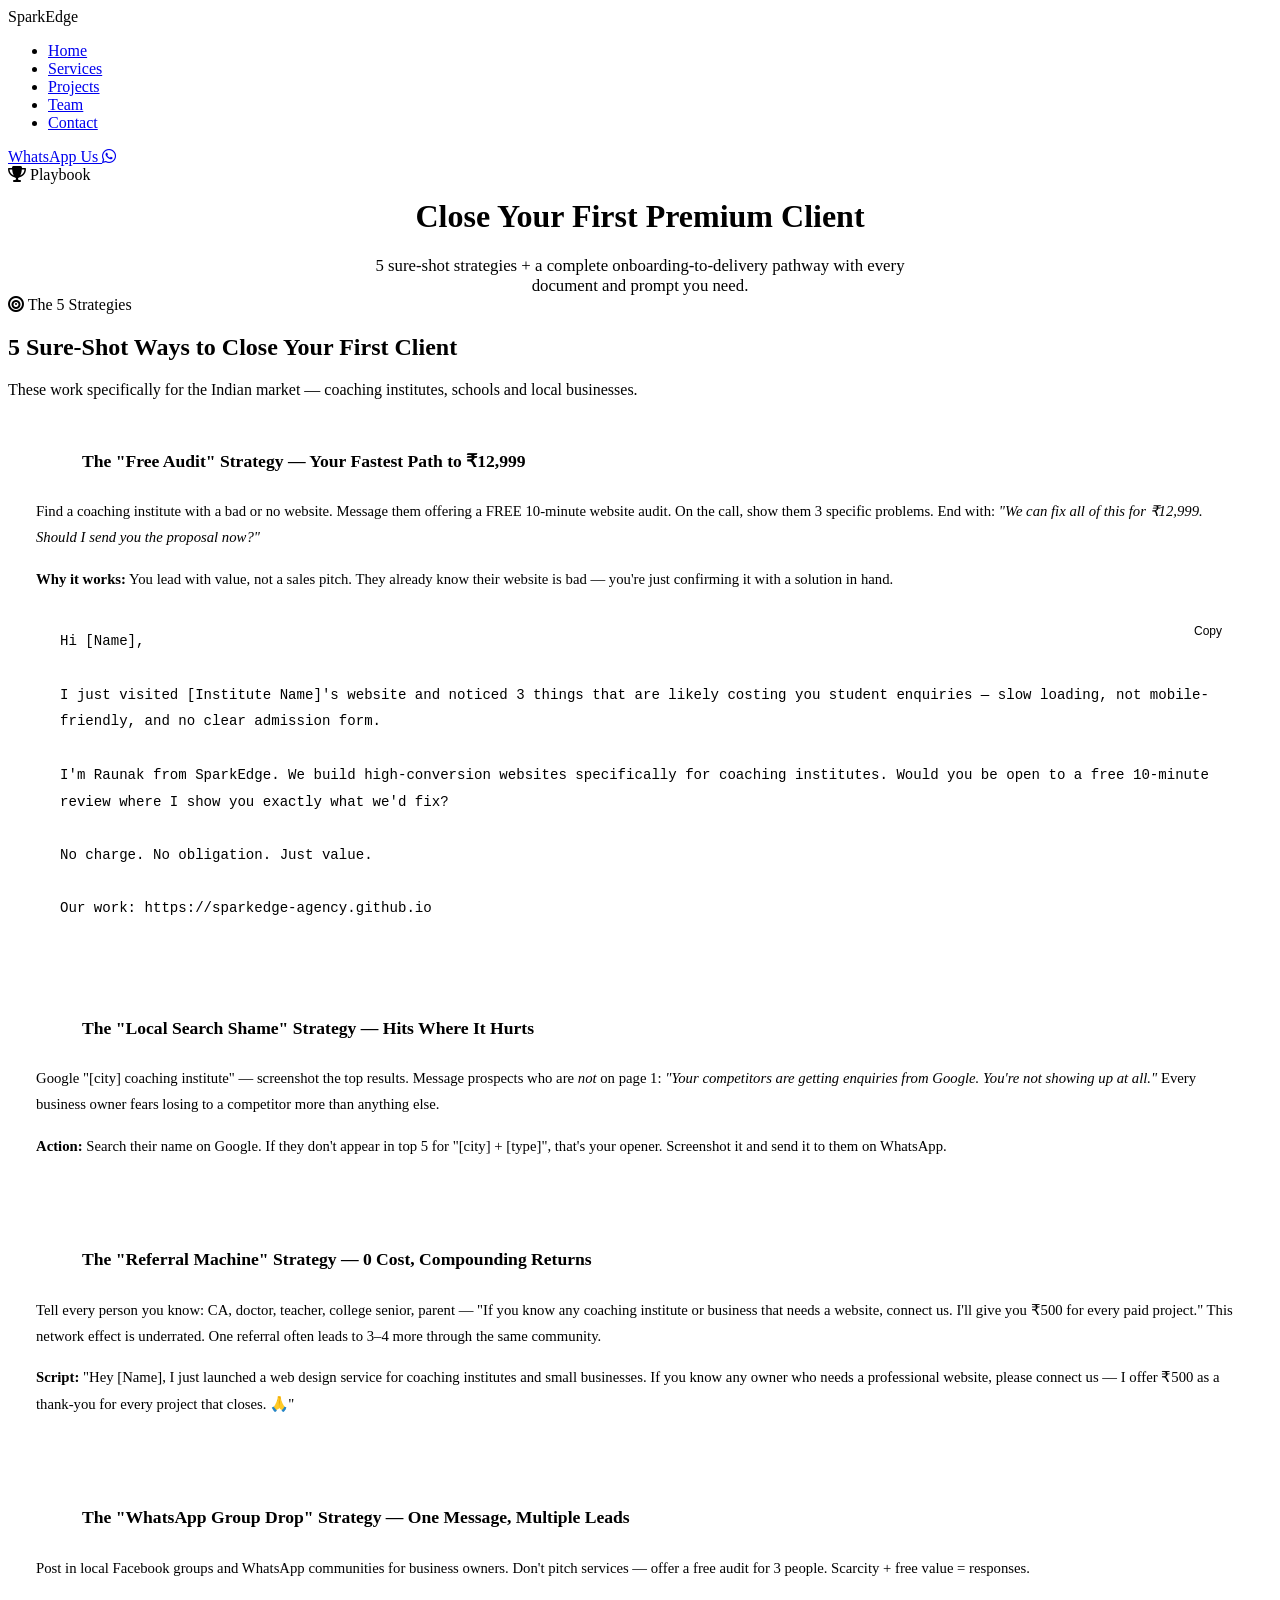
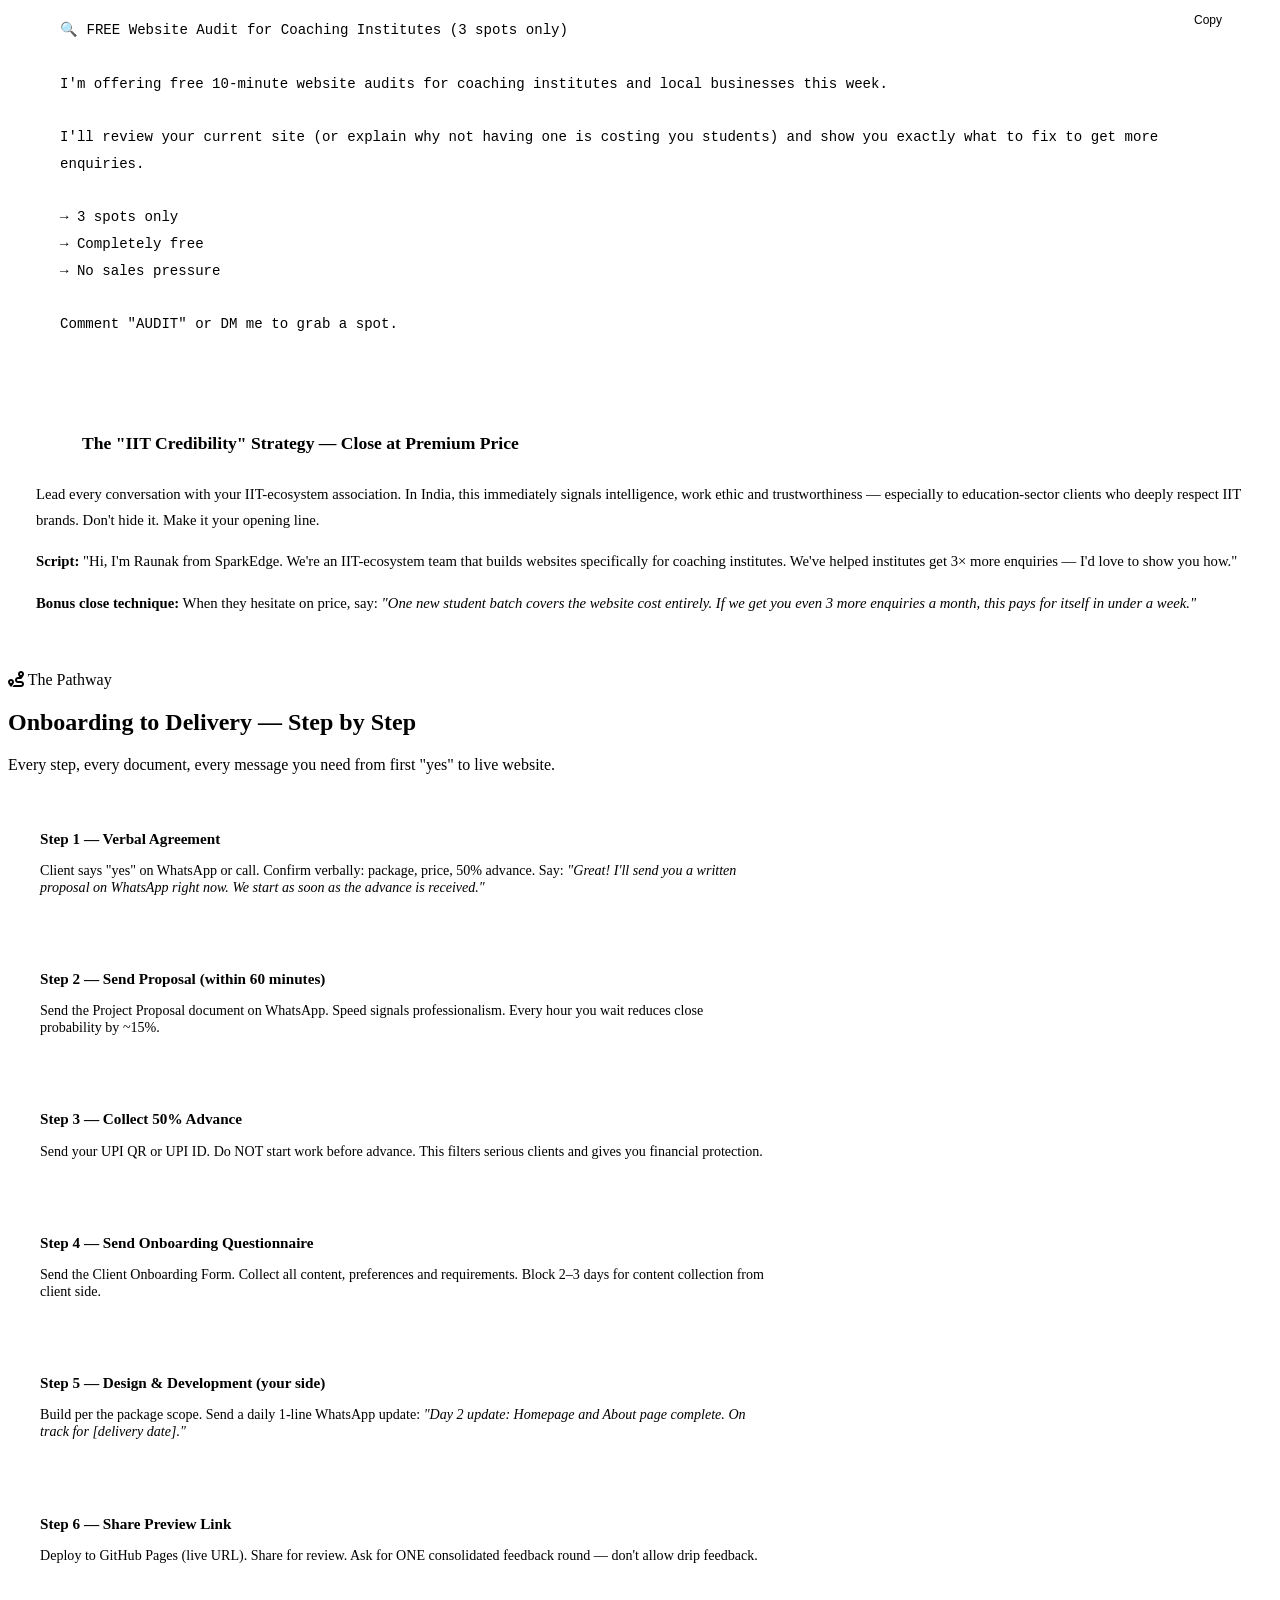
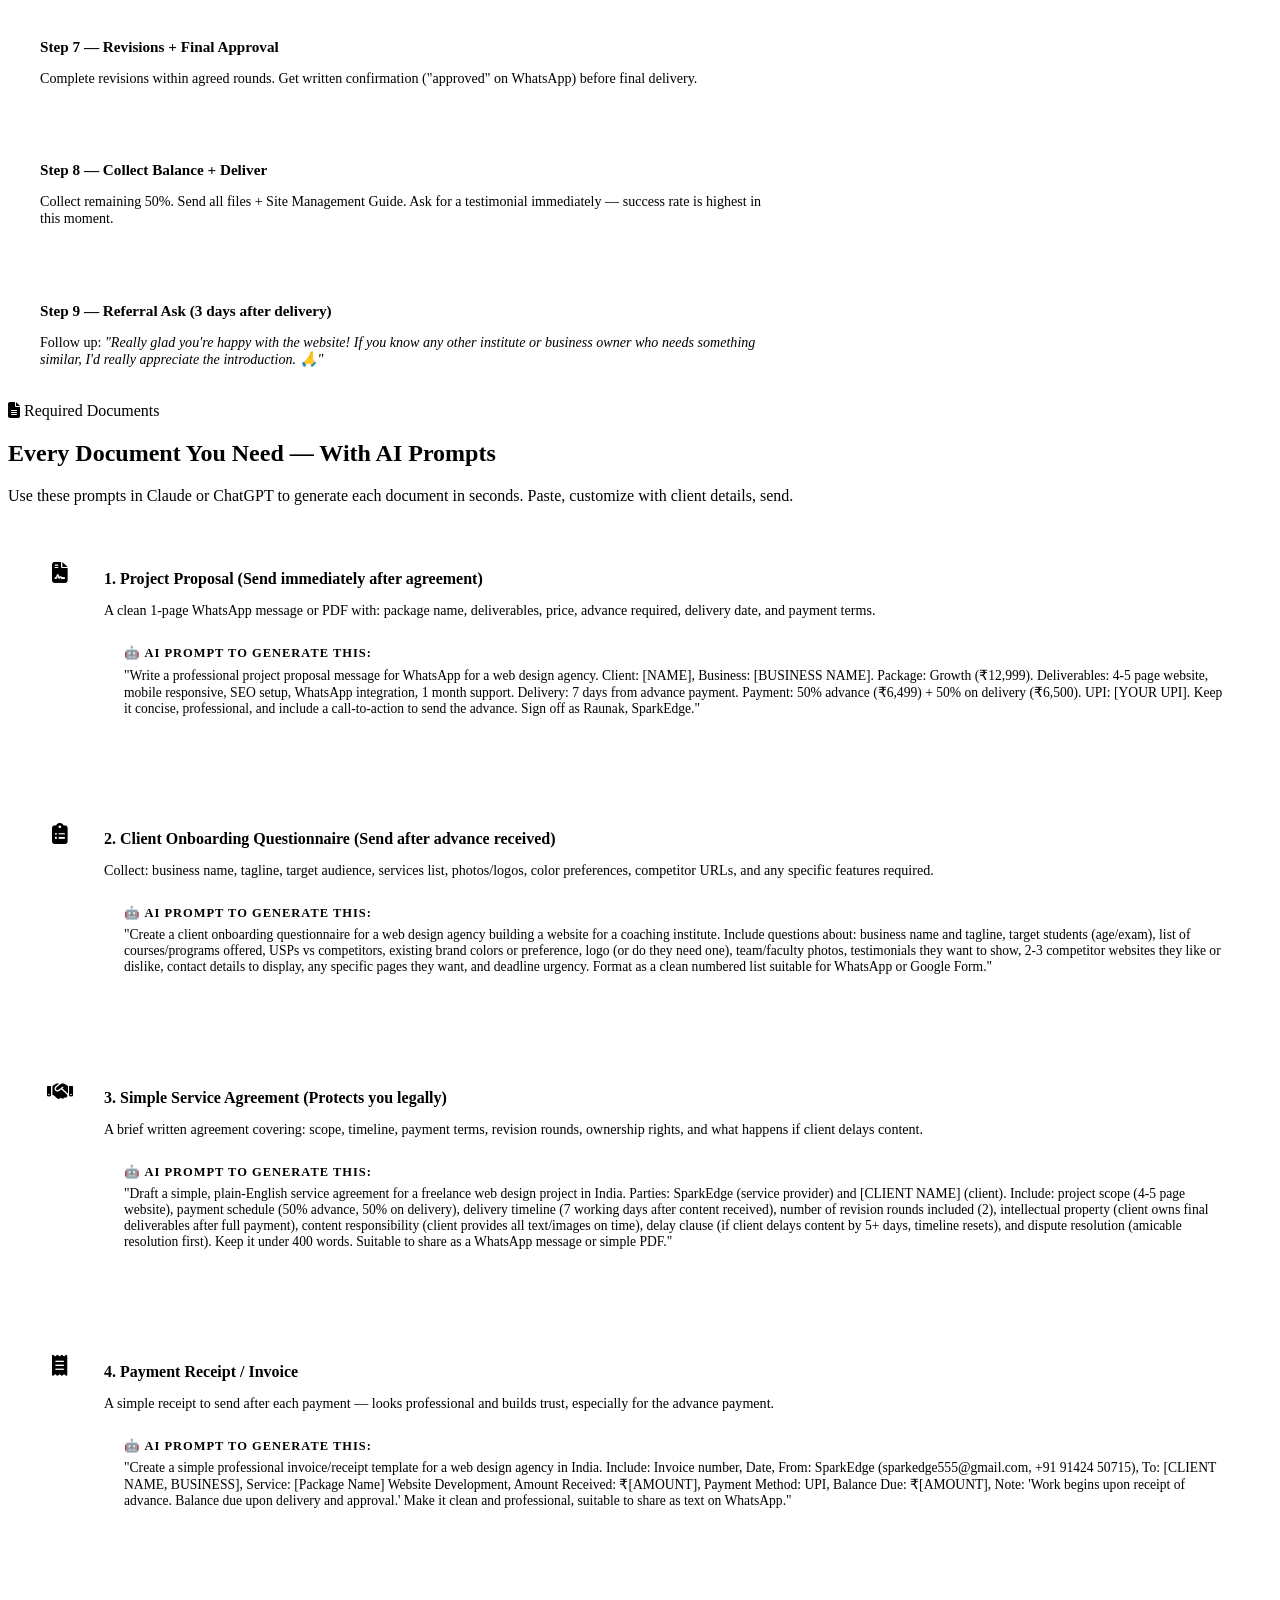
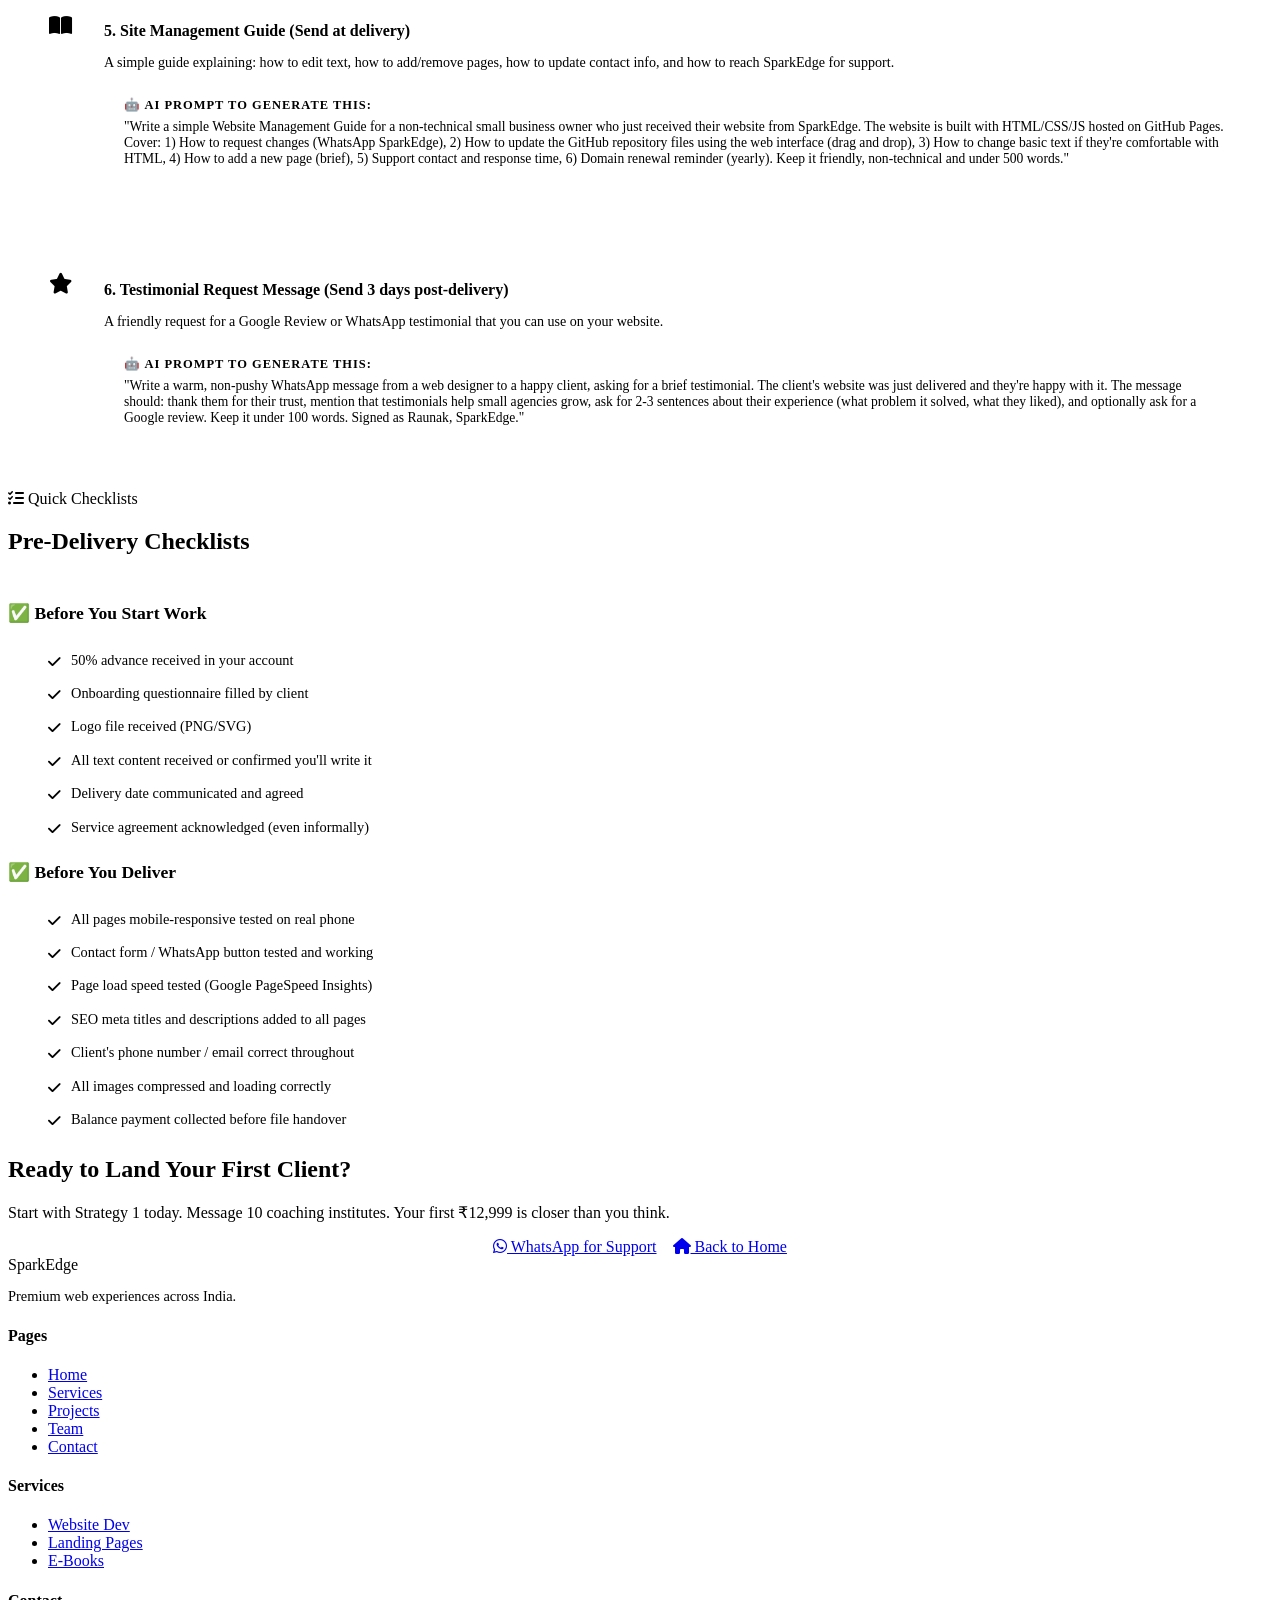
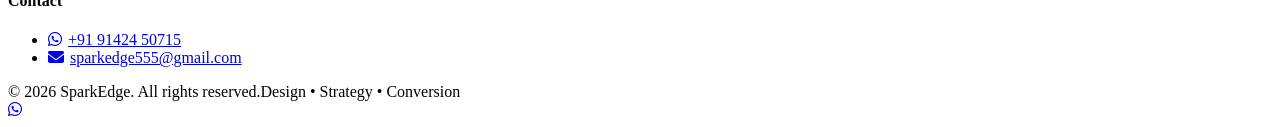
==== client-guide.html @ ac485fb5 "Add files via upload" ====
<!DOCTYPE html>
<html lang="en">
<head>
  <meta charset="UTF-8" />
  <title>Client Guide | SparkEdge — Close Your First Premium Client</title>
  <meta name="viewport" content="width=device-width, initial-scale=1.0" />
  <link rel="stylesheet" href="https://cdnjs.cloudflare.com/ajax/libs/font-awesome/6.5.0/css/all.min.css" />
  <link rel="stylesheet" href="style.css" />
  <style>
    .guide-section { border-left: 3px solid var(--primary); padding-left: 28px; margin-bottom: 48px; }
    .guide-section h3 { font-size: 1.3rem; font-weight: 700; margin-bottom: 12px; color: var(--text); }
    .step-block { background: var(--card); border: 1px solid var(--border); border-radius: var(--radius); padding: 24px 28px; margin-bottom: 16px; position: relative; transition: all 0.3s; }
    .step-block:hover { border-color: var(--border-hover); transform: translateX(4px); }
    .step-num-badge { display: inline-flex; align-items: center; justify-content: center; width: 32px; height: 32px; background: var(--primary); border-radius: 50%; font-family: 'Syne',sans-serif; font-weight: 800; font-size: 0.85rem; color: #fff; margin-bottom: 12px; flex-shrink: 0; }
    .step-block h4 { font-size: 1rem; font-weight: 700; margin-bottom: 8px; }
    .step-block p, .step-block li { color: var(--muted); font-size: 0.92rem; line-height: 1.8; }
    .step-block ul { padding-left: 18px; list-style: disc; }
    .msg-template { background: var(--card2); border: 1px solid var(--border-hover); border-radius: var(--radius-sm); padding: 20px 24px; margin-top: 16px; font-family: monospace; font-size: 0.88rem; color: var(--muted); line-height: 1.9; white-space: pre-wrap; position: relative; }
    .copy-btn { position: absolute; top: 12px; right: 12px; background: var(--primary-dim); border: 1px solid var(--border-hover); border-radius: 6px; color: var(--primary); font-size: 0.75rem; padding: 4px 10px; cursor: pointer; font-family: 'Outfit',sans-serif; transition: all 0.2s; }
    .copy-btn:hover { background: var(--primary); color: #fff; }
    .doc-card { background: var(--card); border: 1px solid var(--border); border-radius: var(--radius); padding: 28px; display: flex; gap: 20px; align-items: flex-start; margin-bottom: 20px; transition: all 0.3s; }
    .doc-card:hover { border-color: var(--border-hover); transform: translateX(6px); }
    .doc-icon { width: 48px; height: 48px; border-radius: 12px; background: var(--primary-dim); display: flex; align-items: center; justify-content: center; color: var(--primary); font-size: 1.3rem; flex-shrink: 0; }
    .doc-body h4 { font-size: 1rem; font-weight: 700; margin-bottom: 6px; }
    .doc-body p { color: var(--muted); font-size: 0.88rem; margin-bottom: 10px; }
    .prompt-box { background: var(--card2); border: 1px dashed var(--border-hover); border-radius: var(--radius-sm); padding: 16px 20px; margin-top: 10px; font-size: 0.85rem; color: var(--muted); }
    .prompt-box strong { color: var(--primary); display: block; margin-bottom: 6px; font-size: 0.78rem; text-transform: uppercase; letter-spacing: 1px; }
    .milestone { display: flex; gap: 20px; align-items: flex-start; padding: 20px 0; border-bottom: 1px solid var(--border); }
    .milestone:last-child { border-bottom: none; }
    .milestone-dot { width: 12px; height: 12px; border-radius: 50%; background: var(--primary); flex-shrink: 0; margin-top: 6px; }
    .milestone-content h4 { font-size: 0.95rem; font-weight: 700; margin-bottom: 4px; }
    .milestone-content p { color: var(--muted); font-size: 0.88rem; }
    .checklist li { display: flex; gap: 10px; align-items: flex-start; padding: 8px 0; border-bottom: 1px solid var(--border); color: var(--muted); font-size: 0.9rem; }
    .checklist li:last-child { border-bottom: none; }
    .checklist li i { color: var(--success); margin-top: 3px; flex-shrink: 0; }
    .tab-btns { display: flex; gap: 10px; flex-wrap: wrap; margin-bottom: 24px; }
    .tab-btn { padding: 8px 18px; border-radius: 50px; border: 1px solid var(--border); background: transparent; color: var(--muted); font-family: 'Outfit',sans-serif; font-size: 0.85rem; cursor: pointer; transition: all 0.3s; }
    .tab-btn.active, .tab-btn:hover { background: var(--primary-dim); border-color: var(--border-hover); color: var(--primary); }
    @media (max-width: 768px) { .doc-card { flex-direction: column; } }
  </style>
</head>
<body>

<div id="scroll-progress"></div>

<nav class="navbar">
  <div class="logo" id="logo">Spark<span>Edge</span><span class="spark-container"></span></div>
  <ul class="nav-links">
    <li><a href="index.html">Home</a></li>
    <li><a href="services.html">Services</a></li>
    <li><a href="projects.html">Projects</a></li>
    <li><a href="team.html">Team</a></li>
    <li><a href="contact.html">Contact</a></li>
  </ul>
  <a href="https://wa.me/919142450715?text=Hi%20SparkEdge!" class="nav-cta" target="_blank">WhatsApp Us <i class="fa-brands fa-whatsapp"></i></a>
  <div class="menu-toggle" id="menuToggle"><span></span><span></span><span></span></div>
</nav>

<div class="page-hero">
  <div class="page-hero-bg"></div>
  <div style="position:relative;z-index:2;">
    <div class="section-label" style="justify-content:center;"><i class="fa-solid fa-trophy"></i> Playbook</div>
    <h1 class="section-title" style="text-align:center;margin-top:14px;">Close Your First <span>Premium Client</span></h1>
    <p style="color:var(--muted);max-width:560px;margin:16px auto 0;font-size:1.05rem;text-align:center;">
      5 sure-shot strategies + a complete onboarding-to-delivery pathway with every document and prompt you need.
    </p>
  </div>
</div>

<!-- SECTION 1: 5 STRATEGIES -->
<section>
  <div class="section-label reveal"><i class="fa-solid fa-bullseye"></i> The 5 Strategies</div>
  <h2 class="section-title reveal">5 Sure-Shot Ways to Close Your <span>First Client</span></h2>
  <p class="section-sub reveal">These work specifically for the Indian market — coaching institutes, schools and local businesses.</p>

  <!-- Strategy 1 -->
  <div class="step-block reveal">
    <div style="display:flex;align-items:center;gap:14px;margin-bottom:14px;">
      <div class="step-num-badge">1</div>
      <h4 style="margin:0;font-size:1.1rem;">The "Free Audit" Strategy — Your Fastest Path to ₹12,999</h4>
    </div>
    <p>Find a coaching institute with a bad or no website. Message them offering a FREE 10-minute website audit. On the call, show them 3 specific problems. End with: <em style="color:var(--text);">"We can fix all of this for ₹12,999. Should I send you the proposal now?"</em></p>
    <p style="margin-top:10px;"><strong style="color:var(--text);">Why it works:</strong> You lead with value, not a sales pitch. They already know their website is bad — you're just confirming it with a solution in hand.</p>
    <div class="msg-template" id="template1">Hi [Name],

I just visited [Institute Name]'s website and noticed 3 things that are likely costing you student enquiries — slow loading, not mobile-friendly, and no clear admission form.

I'm Raunak from SparkEdge. We build high-conversion websites specifically for coaching institutes. Would you be open to a free 10-minute review where I show you exactly what we'd fix?

No charge. No obligation. Just value.

Our work: https://sparkedge-agency.github.io
<button class="copy-btn" onclick="copyTemplate('template1', this)">Copy</button></div>
  </div>

  <!-- Strategy 2 -->
  <div class="step-block reveal">
    <div style="display:flex;align-items:center;gap:14px;margin-bottom:14px;">
      <div class="step-num-badge">2</div>
      <h4 style="margin:0;font-size:1.1rem;">The "Local Search Shame" Strategy — Hits Where It Hurts</h4>
    </div>
    <p>Google "[city] coaching institute" — screenshot the top results. Message prospects who are <em>not</em> on page 1: <em style="color:var(--text);">"Your competitors are getting enquiries from Google. You're not showing up at all."</em> Every business owner fears losing to a competitor more than anything else.</p>
    <p style="margin-top:10px;"><strong style="color:var(--text);">Action:</strong> Search their name on Google. If they don't appear in top 5 for "[city] + [type]", that's your opener. Screenshot it and send it to them on WhatsApp.</p>
  </div>

  <!-- Strategy 3 -->
  <div class="step-block reveal">
    <div style="display:flex;align-items:center;gap:14px;margin-bottom:14px;">
      <div class="step-num-badge">3</div>
      <h4 style="margin:0;font-size:1.1rem;">The "Referral Machine" Strategy — 0 Cost, Compounding Returns</h4>
    </div>
    <p>Tell every person you know: CA, doctor, teacher, college senior, parent — "If you know any coaching institute or business that needs a website, connect us. I'll give you ₹500 for every paid project." This network effect is underrated. One referral often leads to 3–4 more through the same community.</p>
    <p style="margin-top:10px;"><strong style="color:var(--text);">Script:</strong> "Hey [Name], I just launched a web design service for coaching institutes and small businesses. If you know any owner who needs a professional website, please connect us — I offer ₹500 as a thank-you for every project that closes. 🙏"</p>
  </div>

  <!-- Strategy 4 -->
  <div class="step-block reveal">
    <div style="display:flex;align-items:center;gap:14px;margin-bottom:14px;">
      <div class="step-num-badge">4</div>
      <h4 style="margin:0;font-size:1.1rem;">The "WhatsApp Group Drop" Strategy — One Message, Multiple Leads</h4>
    </div>
    <p>Post in local Facebook groups and WhatsApp communities for business owners. Don't pitch services — offer a free audit for 3 people. Scarcity + free value = responses.</p>
    <div class="msg-template" id="template4">🔍 FREE Website Audit for Coaching Institutes (3 spots only)

I'm offering free 10-minute website audits for coaching institutes and local businesses this week.

I'll review your current site (or explain why not having one is costing you students) and show you exactly what to fix to get more enquiries.

→ 3 spots only
→ Completely free
→ No sales pressure

Comment "AUDIT" or DM me to grab a spot.
<button class="copy-btn" onclick="copyTemplate('template4', this)">Copy</button></div>
  </div>

  <!-- Strategy 5 -->
  <div class="step-block reveal">
    <div style="display:flex;align-items:center;gap:14px;margin-bottom:14px;">
      <div class="step-num-badge">5</div>
      <h4 style="margin:0;font-size:1.1rem;">The "IIT Credibility" Strategy — Close at Premium Price</h4>
    </div>
    <p>Lead every conversation with your IIT-ecosystem association. In India, this immediately signals intelligence, work ethic and trustworthiness — especially to education-sector clients who deeply respect IIT brands. Don't hide it. Make it your opening line.</p>
    <p style="margin-top:10px;"><strong style="color:var(--text);">Script:</strong> "Hi, I'm Raunak from SparkEdge. We're an IIT-ecosystem team that builds websites specifically for coaching institutes. We've helped institutes get 3× more enquiries — I'd love to show you how."</p>
    <p style="margin-top:10px;"><strong style="color:var(--primary);">Bonus close technique:</strong> When they hesitate on price, say: <em>"One new student batch covers the website cost entirely. If we get you even 3 more enquiries a month, this pays for itself in under a week."</em></p>
  </div>
</section>

<!-- SECTION 2: ONBOARDING TO DELIVERY PATHWAY -->
<section style="background:var(--bg2);">
  <div class="section-label reveal"><i class="fa-solid fa-route"></i> The Pathway</div>
  <h2 class="section-title reveal">Onboarding to Delivery — <span>Step by Step</span></h2>
  <p class="section-sub reveal">Every step, every document, every message you need from first "yes" to live website.</p>

  <div style="max-width:760px;">
    <div class="milestone reveal">
      <div class="milestone-dot"></div>
      <div class="milestone-content">
        <h4>Step 1 — Verbal Agreement</h4>
        <p>Client says "yes" on WhatsApp or call. Confirm verbally: package, price, 50% advance. Say: <em>"Great! I'll send you a written proposal on WhatsApp right now. We start as soon as the advance is received."</em></p>
      </div>
    </div>
    <div class="milestone reveal">
      <div class="milestone-dot"></div>
      <div class="milestone-content">
        <h4>Step 2 — Send Proposal (within 60 minutes)</h4>
        <p>Send the Project Proposal document on WhatsApp. Speed signals professionalism. Every hour you wait reduces close probability by ~15%.</p>
      </div>
    </div>
    <div class="milestone reveal">
      <div class="milestone-dot"></div>
      <div class="milestone-content">
        <h4>Step 3 — Collect 50% Advance</h4>
        <p>Send your UPI QR or UPI ID. Do NOT start work before advance. This filters serious clients and gives you financial protection.</p>
      </div>
    </div>
    <div class="milestone reveal">
      <div class="milestone-dot"></div>
      <div class="milestone-content">
        <h4>Step 4 — Send Onboarding Questionnaire</h4>
        <p>Send the Client Onboarding Form. Collect all content, preferences and requirements. Block 2–3 days for content collection from client side.</p>
      </div>
    </div>
    <div class="milestone reveal">
      <div class="milestone-dot"></div>
      <div class="milestone-content">
        <h4>Step 5 — Design & Development (your side)</h4>
        <p>Build per the package scope. Send a daily 1-line WhatsApp update: <em>"Day 2 update: Homepage and About page complete. On track for [delivery date]."</em></p>
      </div>
    </div>
    <div class="milestone reveal">
      <div class="milestone-dot"></div>
      <div class="milestone-content">
        <h4>Step 6 — Share Preview Link</h4>
        <p>Deploy to GitHub Pages (live URL). Share for review. Ask for ONE consolidated feedback round — don't allow drip feedback.</p>
      </div>
    </div>
    <div class="milestone reveal">
      <div class="milestone-dot"></div>
      <div class="milestone-content">
        <h4>Step 7 — Revisions + Final Approval</h4>
        <p>Complete revisions within agreed rounds. Get written confirmation ("approved" on WhatsApp) before final delivery.</p>
      </div>
    </div>
    <div class="milestone reveal">
      <div class="milestone-dot"></div>
      <div class="milestone-content">
        <h4>Step 8 — Collect Balance + Deliver</h4>
        <p>Collect remaining 50%. Send all files + Site Management Guide. Ask for a testimonial immediately — success rate is highest in this moment.</p>
      </div>
    </div>
    <div class="milestone reveal">
      <div class="milestone-dot"></div>
      <div class="milestone-content">
        <h4>Step 9 — Referral Ask (3 days after delivery)</h4>
        <p>Follow up: <em>"Really glad you're happy with the website! If you know any other institute or business owner who needs something similar, I'd really appreciate the introduction. 🙏"</em></p>
      </div>
    </div>
  </div>
</section>

<!-- SECTION 3: DOCUMENTS -->
<section>
  <div class="section-label reveal"><i class="fa-solid fa-file-lines"></i> Required Documents</div>
  <h2 class="section-title reveal">Every Document You Need — <span>With AI Prompts</span></h2>
  <p class="section-sub reveal">Use these prompts in Claude or ChatGPT to generate each document in seconds. Paste, customize with client details, send.</p>

  <!-- Doc 1 -->
  <div class="doc-card reveal">
    <div class="doc-icon"><i class="fa-solid fa-file-contract"></i></div>
    <div class="doc-body">
      <h4>1. Project Proposal (Send immediately after agreement)</h4>
      <p>A clean 1-page WhatsApp message or PDF with: package name, deliverables, price, advance required, delivery date, and payment terms.</p>
      <div class="prompt-box">
        <strong>🤖 AI Prompt to Generate This:</strong>
        "Write a professional project proposal message for WhatsApp for a web design agency. Client: [NAME], Business: [BUSINESS NAME]. Package: Growth (₹12,999). Deliverables: 4-5 page website, mobile responsive, SEO setup, WhatsApp integration, 1 month support. Delivery: 7 days from advance payment. Payment: 50% advance (₹6,499) + 50% on delivery (₹6,500). UPI: [YOUR UPI]. Keep it concise, professional, and include a call-to-action to send the advance. Sign off as Raunak, SparkEdge."
      </div>
    </div>
  </div>

  <!-- Doc 2 -->
  <div class="doc-card reveal">
    <div class="doc-icon"><i class="fa-solid fa-clipboard-list"></i></div>
    <div class="doc-body">
      <h4>2. Client Onboarding Questionnaire (Send after advance received)</h4>
      <p>Collect: business name, tagline, target audience, services list, photos/logos, color preferences, competitor URLs, and any specific features required.</p>
      <div class="prompt-box">
        <strong>🤖 AI Prompt to Generate This:</strong>
        "Create a client onboarding questionnaire for a web design agency building a website for a coaching institute. Include questions about: business name and tagline, target students (age/exam), list of courses/programs offered, USPs vs competitors, existing brand colors or preference, logo (or do they need one), team/faculty photos, testimonials they want to show, 2-3 competitor websites they like or dislike, contact details to display, any specific pages they want, and deadline urgency. Format as a clean numbered list suitable for WhatsApp or Google Form."
      </div>
    </div>
  </div>

  <!-- Doc 3 -->
  <div class="doc-card reveal">
    <div class="doc-icon"><i class="fa-solid fa-handshake"></i></div>
    <div class="doc-body">
      <h4>3. Simple Service Agreement (Protects you legally)</h4>
      <p>A brief written agreement covering: scope, timeline, payment terms, revision rounds, ownership rights, and what happens if client delays content.</p>
      <div class="prompt-box">
        <strong>🤖 AI Prompt to Generate This:</strong>
        "Draft a simple, plain-English service agreement for a freelance web design project in India. Parties: SparkEdge (service provider) and [CLIENT NAME] (client). Include: project scope (4-5 page website), payment schedule (50% advance, 50% on delivery), delivery timeline (7 working days after content received), number of revision rounds included (2), intellectual property (client owns final deliverables after full payment), content responsibility (client provides all text/images on time), delay clause (if client delays content by 5+ days, timeline resets), and dispute resolution (amicable resolution first). Keep it under 400 words. Suitable to share as a WhatsApp message or simple PDF."
      </div>
    </div>
  </div>

  <!-- Doc 4 -->
  <div class="doc-card reveal">
    <div class="doc-icon"><i class="fa-solid fa-receipt"></i></div>
    <div class="doc-body">
      <h4>4. Payment Receipt / Invoice</h4>
      <p>A simple receipt to send after each payment — looks professional and builds trust, especially for the advance payment.</p>
      <div class="prompt-box">
        <strong>🤖 AI Prompt to Generate This:</strong>
        "Create a simple professional invoice/receipt template for a web design agency in India. Include: Invoice number, Date, From: SparkEdge (sparkedge555@gmail.com, +91 91424 50715), To: [CLIENT NAME, BUSINESS], Service: [Package Name] Website Development, Amount Received: ₹[AMOUNT], Payment Method: UPI, Balance Due: ₹[AMOUNT], Note: 'Work begins upon receipt of advance. Balance due upon delivery and approval.' Make it clean and professional, suitable to share as text on WhatsApp."
      </div>
    </div>
  </div>

  <!-- Doc 5 -->
  <div class="doc-card reveal">
    <div class="doc-icon"><i class="fa-solid fa-book-open"></i></div>
    <div class="doc-body">
      <h4>5. Site Management Guide (Send at delivery)</h4>
      <p>A simple guide explaining: how to edit text, how to add/remove pages, how to update contact info, and how to reach SparkEdge for support.</p>
      <div class="prompt-box">
        <strong>🤖 AI Prompt to Generate This:</strong>
        "Write a simple Website Management Guide for a non-technical small business owner who just received their website from SparkEdge. The website is built with HTML/CSS/JS hosted on GitHub Pages. Cover: 1) How to request changes (WhatsApp SparkEdge), 2) How to update the GitHub repository files using the web interface (drag and drop), 3) How to change basic text if they're comfortable with HTML, 4) How to add a new page (brief), 5) Support contact and response time, 6) Domain renewal reminder (yearly). Keep it friendly, non-technical and under 500 words."
      </div>
    </div>
  </div>

  <!-- Doc 6 -->
  <div class="doc-card reveal">
    <div class="doc-icon"><i class="fa-solid fa-star"></i></div>
    <div class="doc-body">
      <h4>6. Testimonial Request Message (Send 3 days post-delivery)</h4>
      <p>A friendly request for a Google Review or WhatsApp testimonial that you can use on your website.</p>
      <div class="prompt-box">
        <strong>🤖 AI Prompt to Generate This:</strong>
        "Write a warm, non-pushy WhatsApp message from a web designer to a happy client, asking for a brief testimonial. The client's website was just delivered and they're happy with it. The message should: thank them for their trust, mention that testimonials help small agencies grow, ask for 2-3 sentences about their experience (what problem it solved, what they liked), and optionally ask for a Google review. Keep it under 100 words. Signed as Raunak, SparkEdge."
      </div>
    </div>
  </div>

</section>

<!-- CHECKLISTS -->
<section style="background:var(--bg2);">
  <div class="section-label reveal"><i class="fa-solid fa-list-check"></i> Quick Checklists</div>
  <h2 class="section-title reveal">Pre-Delivery <span>Checklists</span></h2>

  <div class="grid-2" style="margin-top:48px;">
    <div class="card reveal">
      <h3 style="margin-bottom:20px;font-size:1.1rem;">✅ Before You Start Work</h3>
      <ul class="checklist">
        <li><i class="fa-solid fa-check"></i> 50% advance received in your account</li>
        <li><i class="fa-solid fa-check"></i> Onboarding questionnaire filled by client</li>
        <li><i class="fa-solid fa-check"></i> Logo file received (PNG/SVG)</li>
        <li><i class="fa-solid fa-check"></i> All text content received or confirmed you'll write it</li>
        <li><i class="fa-solid fa-check"></i> Delivery date communicated and agreed</li>
        <li><i class="fa-solid fa-check"></i> Service agreement acknowledged (even informally)</li>
      </ul>
    </div>
    <div class="card reveal reveal-delay-1">
      <h3 style="margin-bottom:20px;font-size:1.1rem;">✅ Before You Deliver</h3>
      <ul class="checklist">
        <li><i class="fa-solid fa-check"></i> All pages mobile-responsive tested on real phone</li>
        <li><i class="fa-solid fa-check"></i> Contact form / WhatsApp button tested and working</li>
        <li><i class="fa-solid fa-check"></i> Page load speed tested (Google PageSpeed Insights)</li>
        <li><i class="fa-solid fa-check"></i> SEO meta titles and descriptions added to all pages</li>
        <li><i class="fa-solid fa-check"></i> Client's phone number / email correct throughout</li>
        <li><i class="fa-solid fa-check"></i> All images compressed and loading correctly</li>
        <li><i class="fa-solid fa-check"></i> Balance payment collected before file handover</li>
      </ul>
    </div>
  </div>
</section>

<!-- CTA -->
<section class="cta-section">
  <div style="position:relative;z-index:2;">
    <h2 class="reveal">Ready to Land Your First <span style="color:var(--primary);">Client?</span></h2>
    <p class="reveal">Start with Strategy 1 today. Message 10 coaching institutes. Your first ₹12,999 is closer than you think.</p>
    <div class="reveal" style="display:flex;gap:16px;justify-content:center;flex-wrap:wrap;">
      <a class="btn" href="https://wa.me/919142450715?text=Hi%20SparkEdge!" target="_blank"><i class="fa-brands fa-whatsapp"></i> WhatsApp for Support</a>
      <a class="btn btn-outline" href="index.html"><i class="fa-solid fa-home"></i> Back to Home</a>
    </div>
  </div>
</section>

<footer>
  <div class="footer-grid">
    <div class="footer-brand"><div class="logo">Spark<span>Edge</span></div><p style="margin-top:14px;color:var(--muted);font-size:0.9rem;">Premium web experiences across India.</p></div>
    <div class="footer-col"><h4>Pages</h4><ul><li><a href="index.html">Home</a></li><li><a href="services.html">Services</a></li><li><a href="projects.html">Projects</a></li><li><a href="team.html">Team</a></li><li><a href="contact.html">Contact</a></li></ul></div>
    <div class="footer-col"><h4>Services</h4><ul><li><a href="services.html">Website Dev</a></li><li><a href="services.html">Landing Pages</a></li><li><a href="services.html">E-Books</a></li></ul></div>
    <div class="footer-col"><h4>Contact</h4><ul><li><a href="https://wa.me/919142450715" target="_blank"><i class="fa-brands fa-whatsapp" style="color:var(--primary);margin-right:6px;"></i>+91 91424 50715</a></li><li><a href="mailto:sparkedge555@gmail.com"><i class="fa-solid fa-envelope" style="color:var(--primary);margin-right:6px;"></i>sparkedge555@gmail.com</a></li></ul></div>
  </div>
  <div class="footer-bottom"><span>© 2026 SparkEdge. All rights reserved.</span><span>Design • Strategy • Conversion</span></div>
</footer>

<a class="whatsapp-float" href="https://wa.me/919142450715" target="_blank"><i class="fa-brands fa-whatsapp"></i></a>

<script src="main.js"></script>
<script>
function copyTemplate(id, btn) {
  const el = document.getElementById(id);
  // Get text content excluding the button
  const clone = el.cloneNode(true);
  clone.querySelectorAll('button').forEach(b => b.remove());
  const text = clone.textContent.trim();
  navigator.clipboard.writeText(text).then(() => {
    btn.textContent = '✓ Copied!';
    setTimeout(() => { btn.textContent = 'Copy'; }, 2000);
  });
}
</script>
</body>
</html>
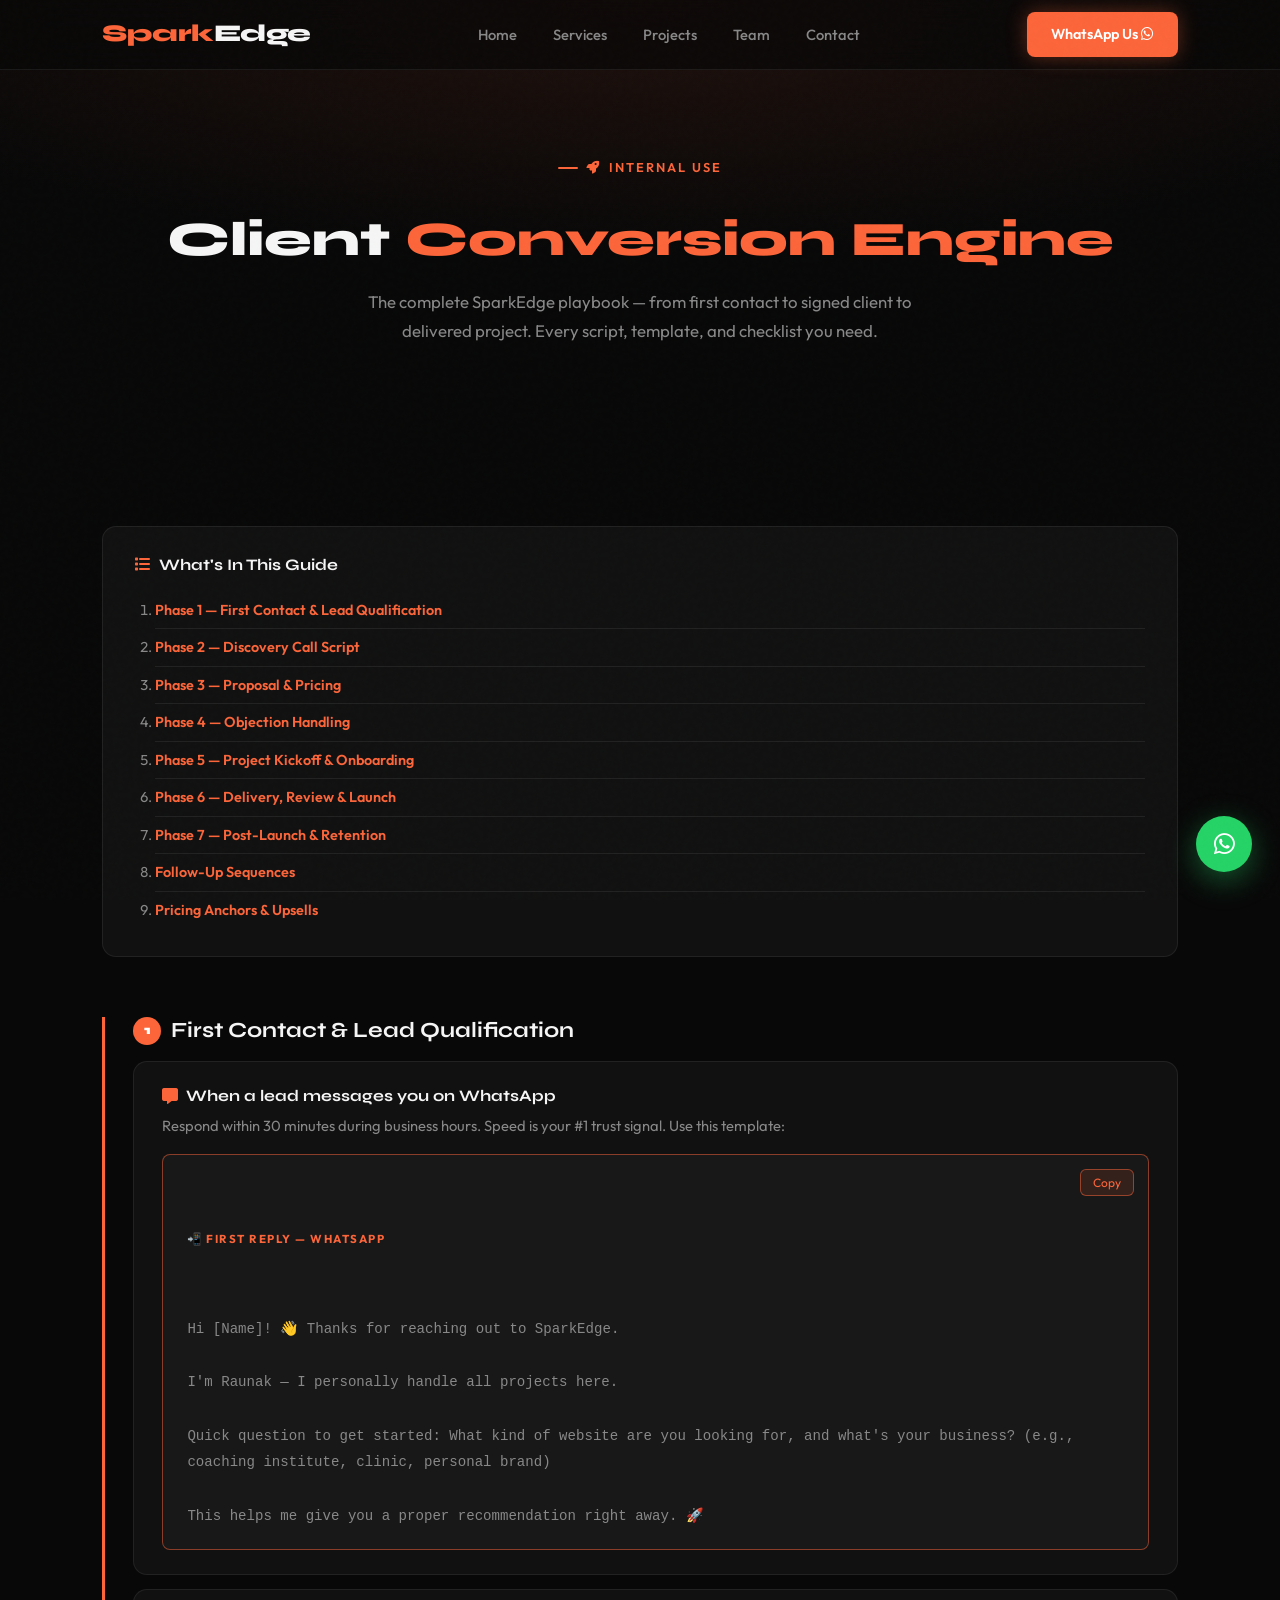
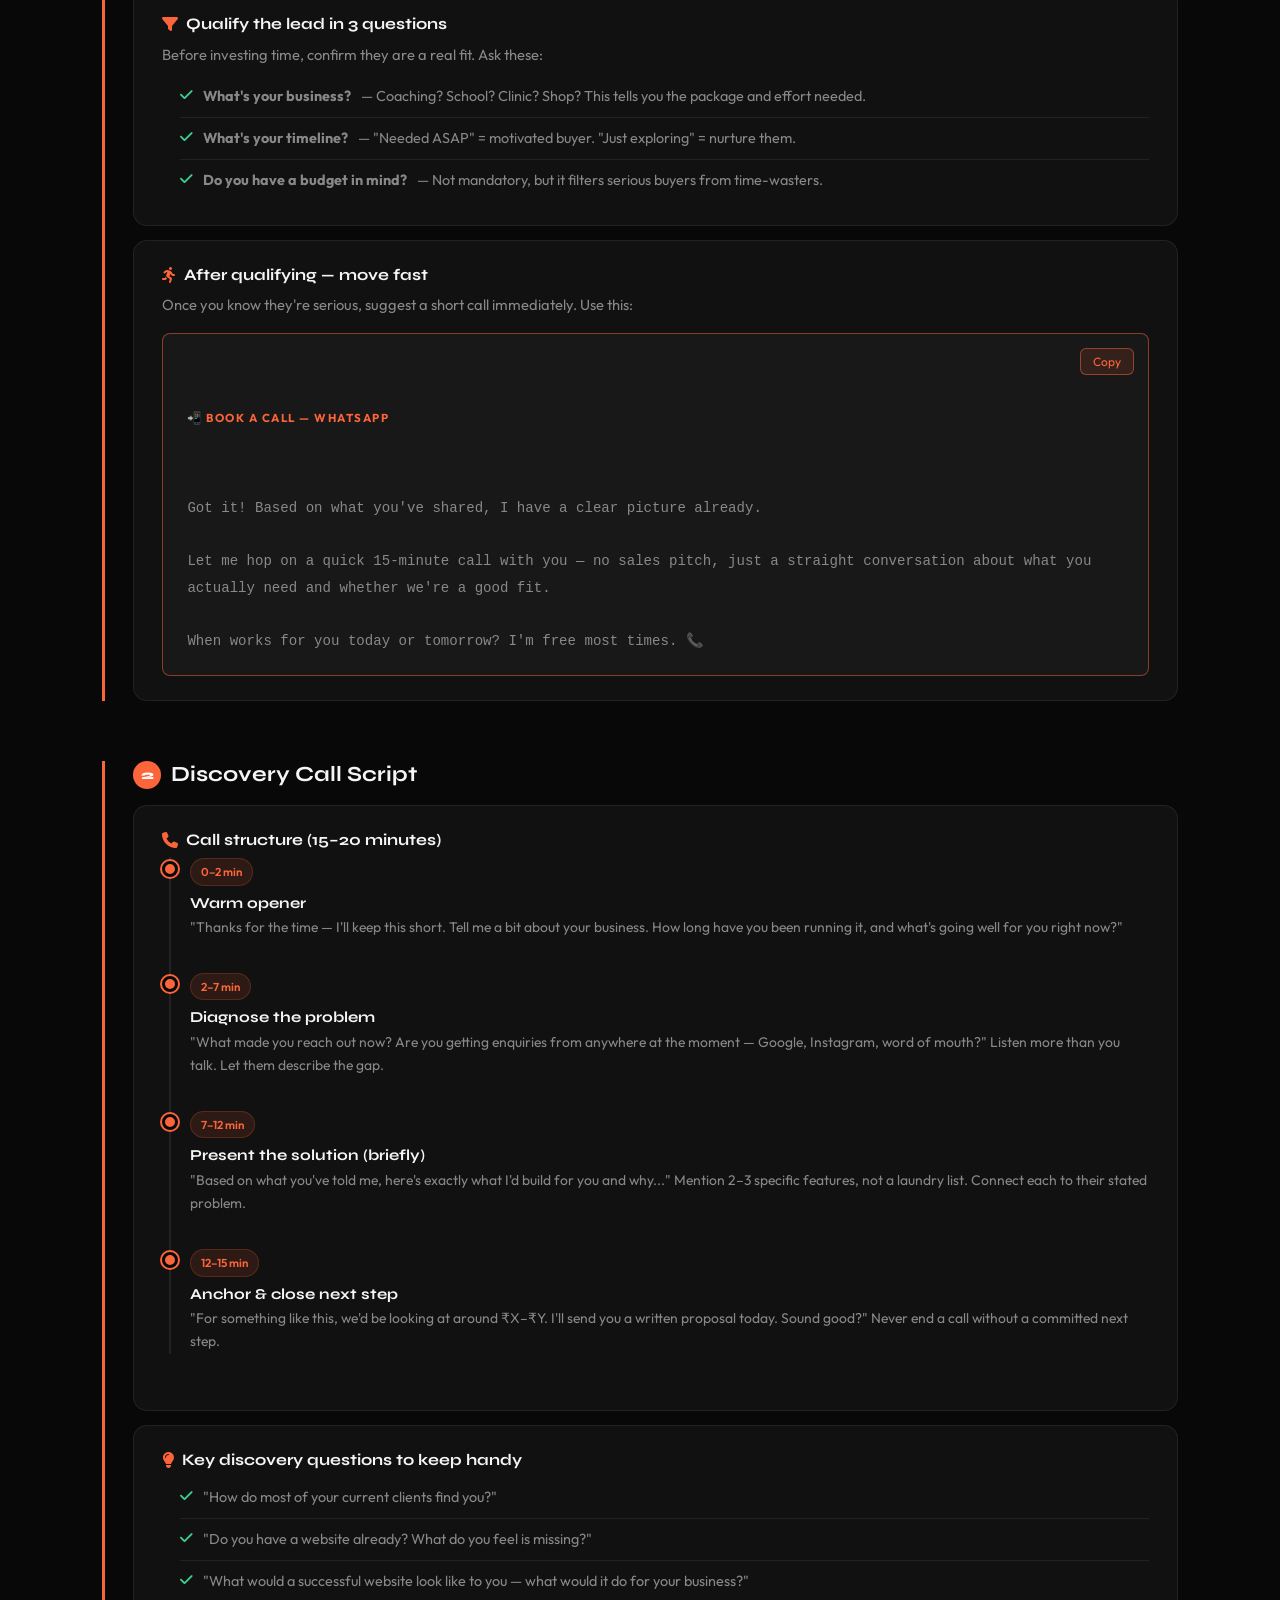
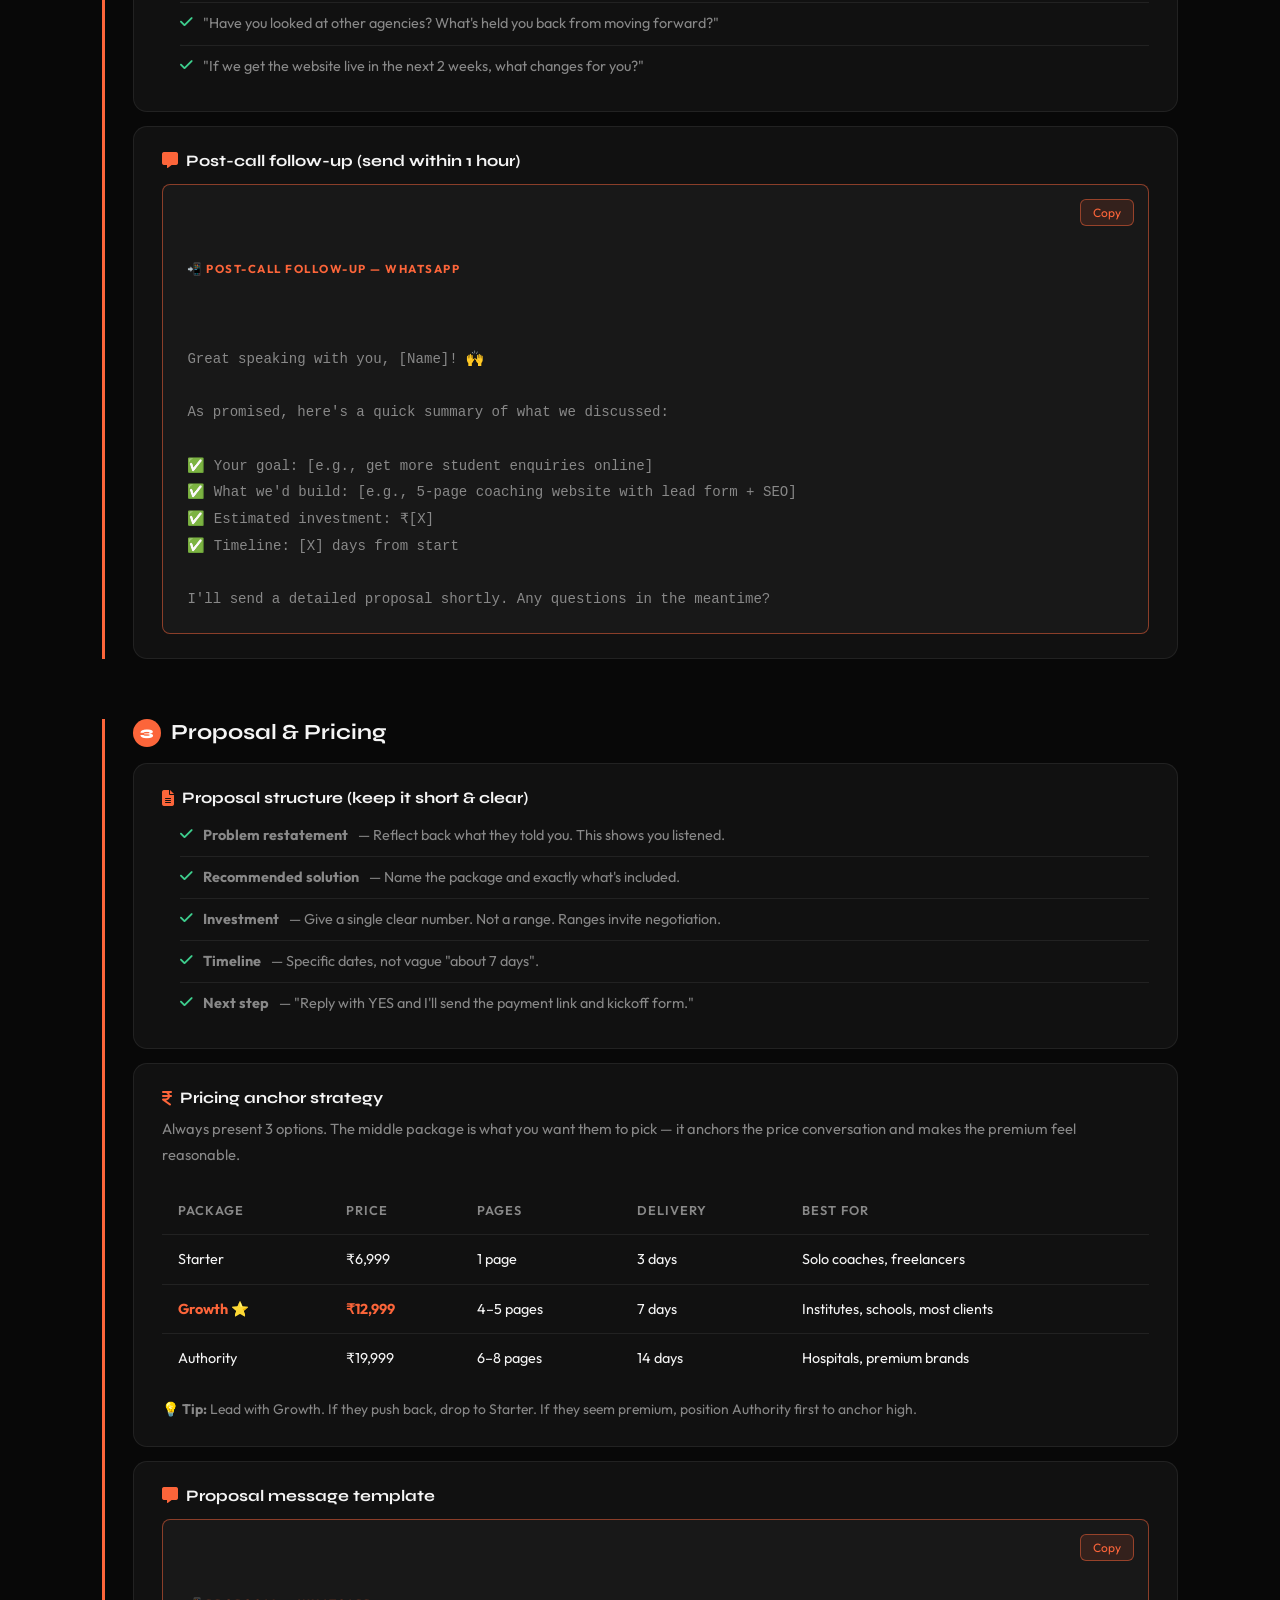
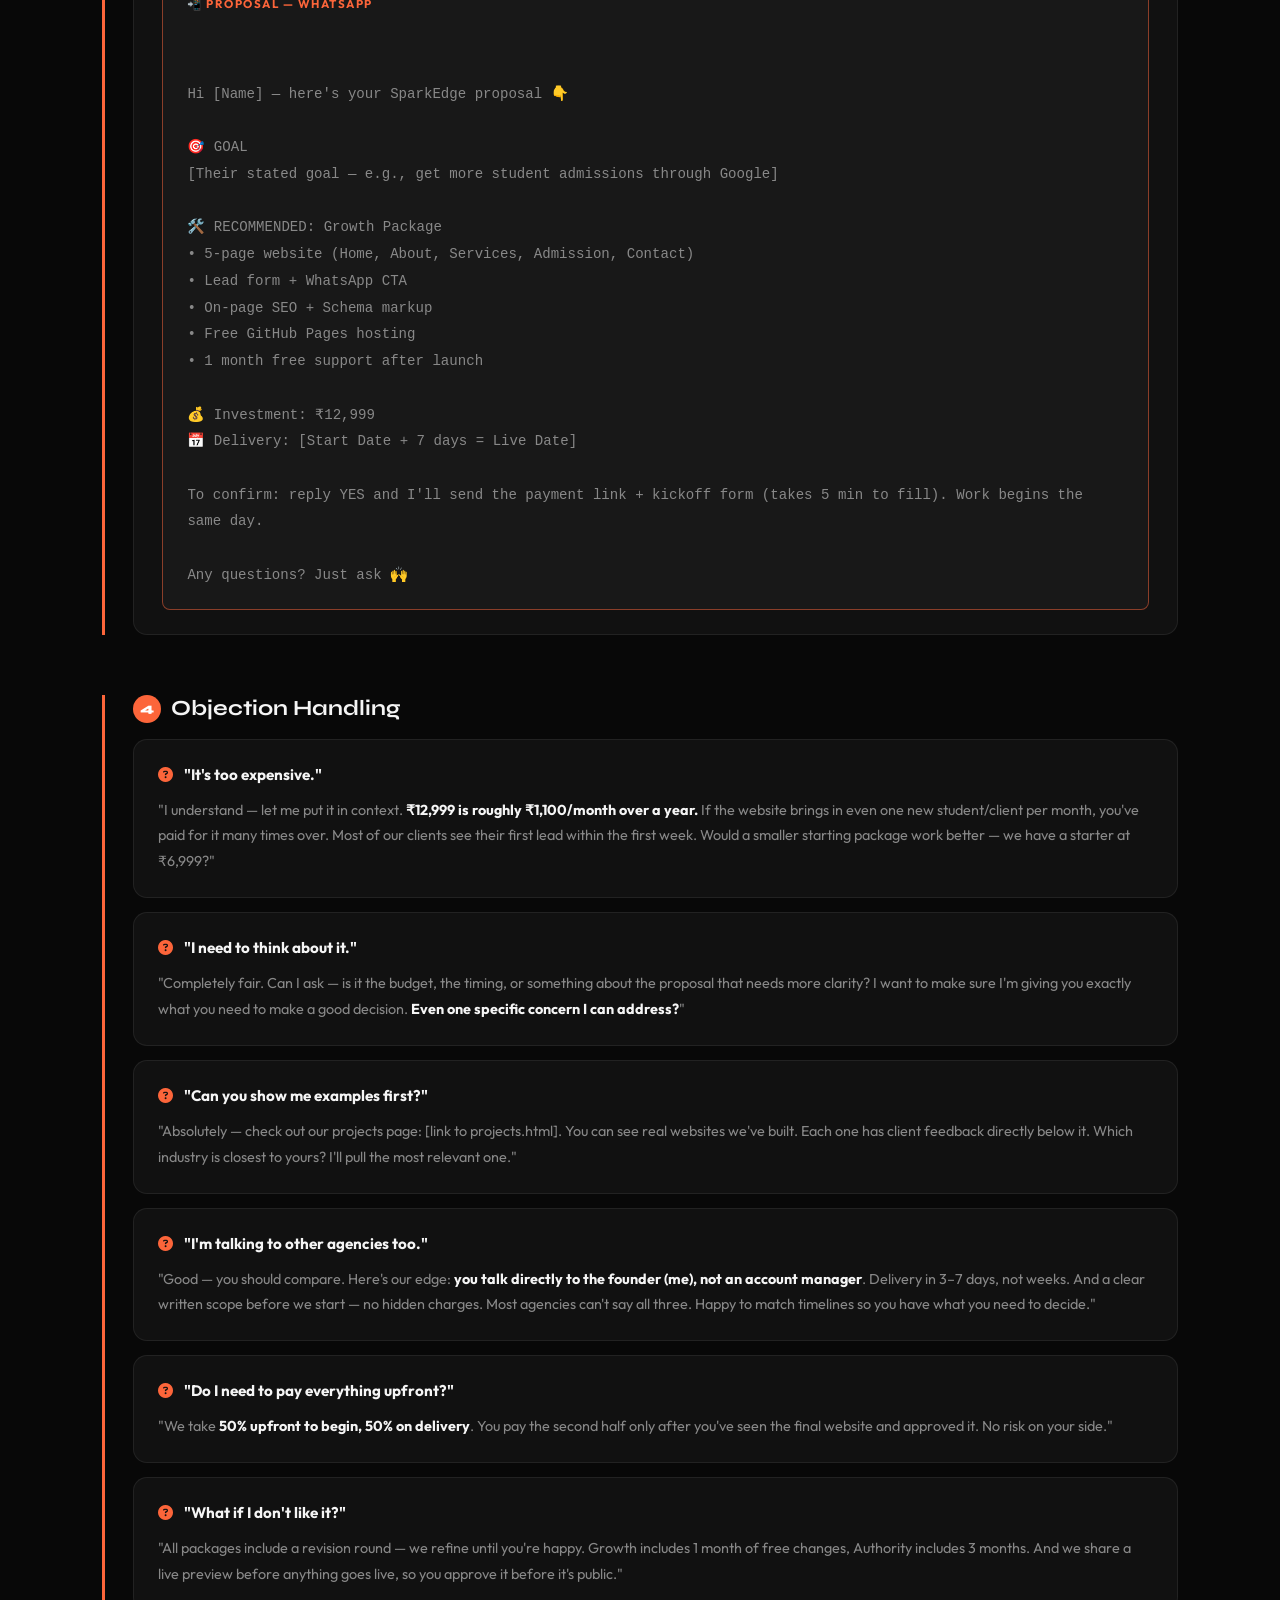
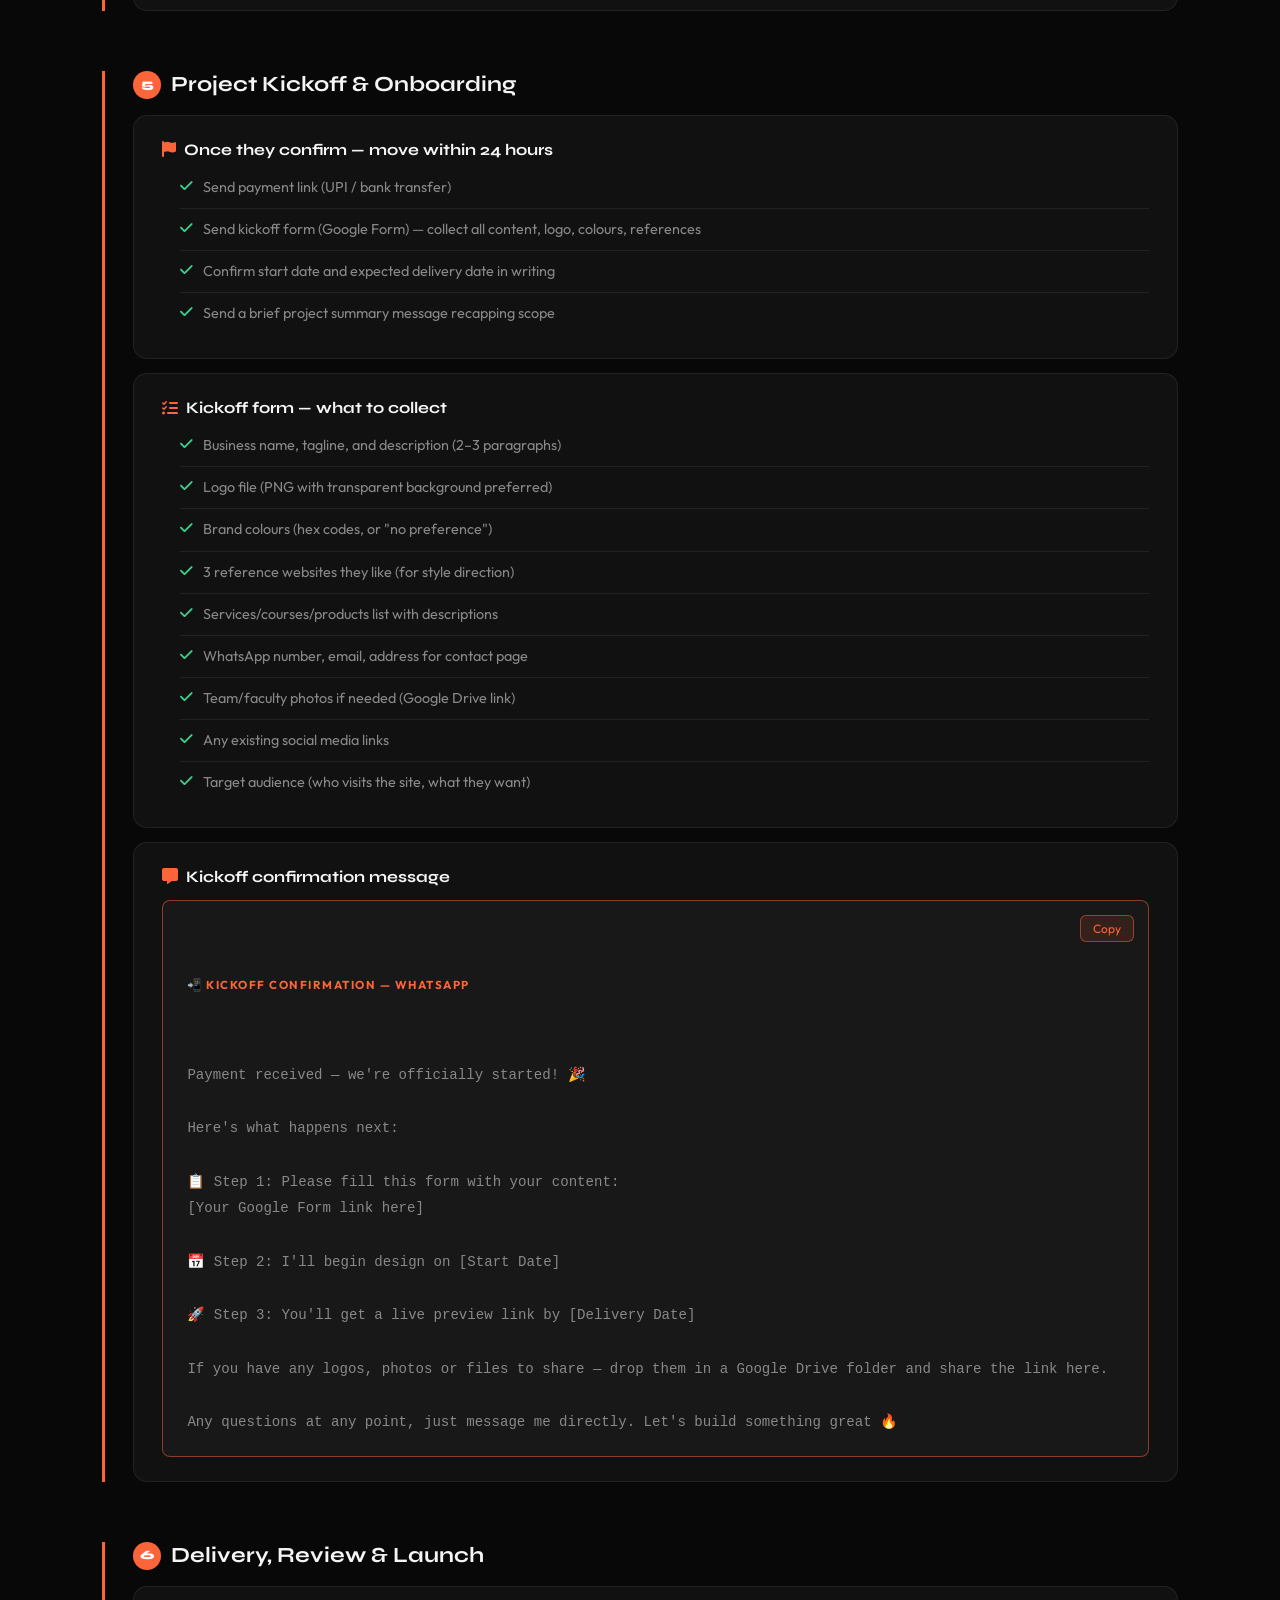
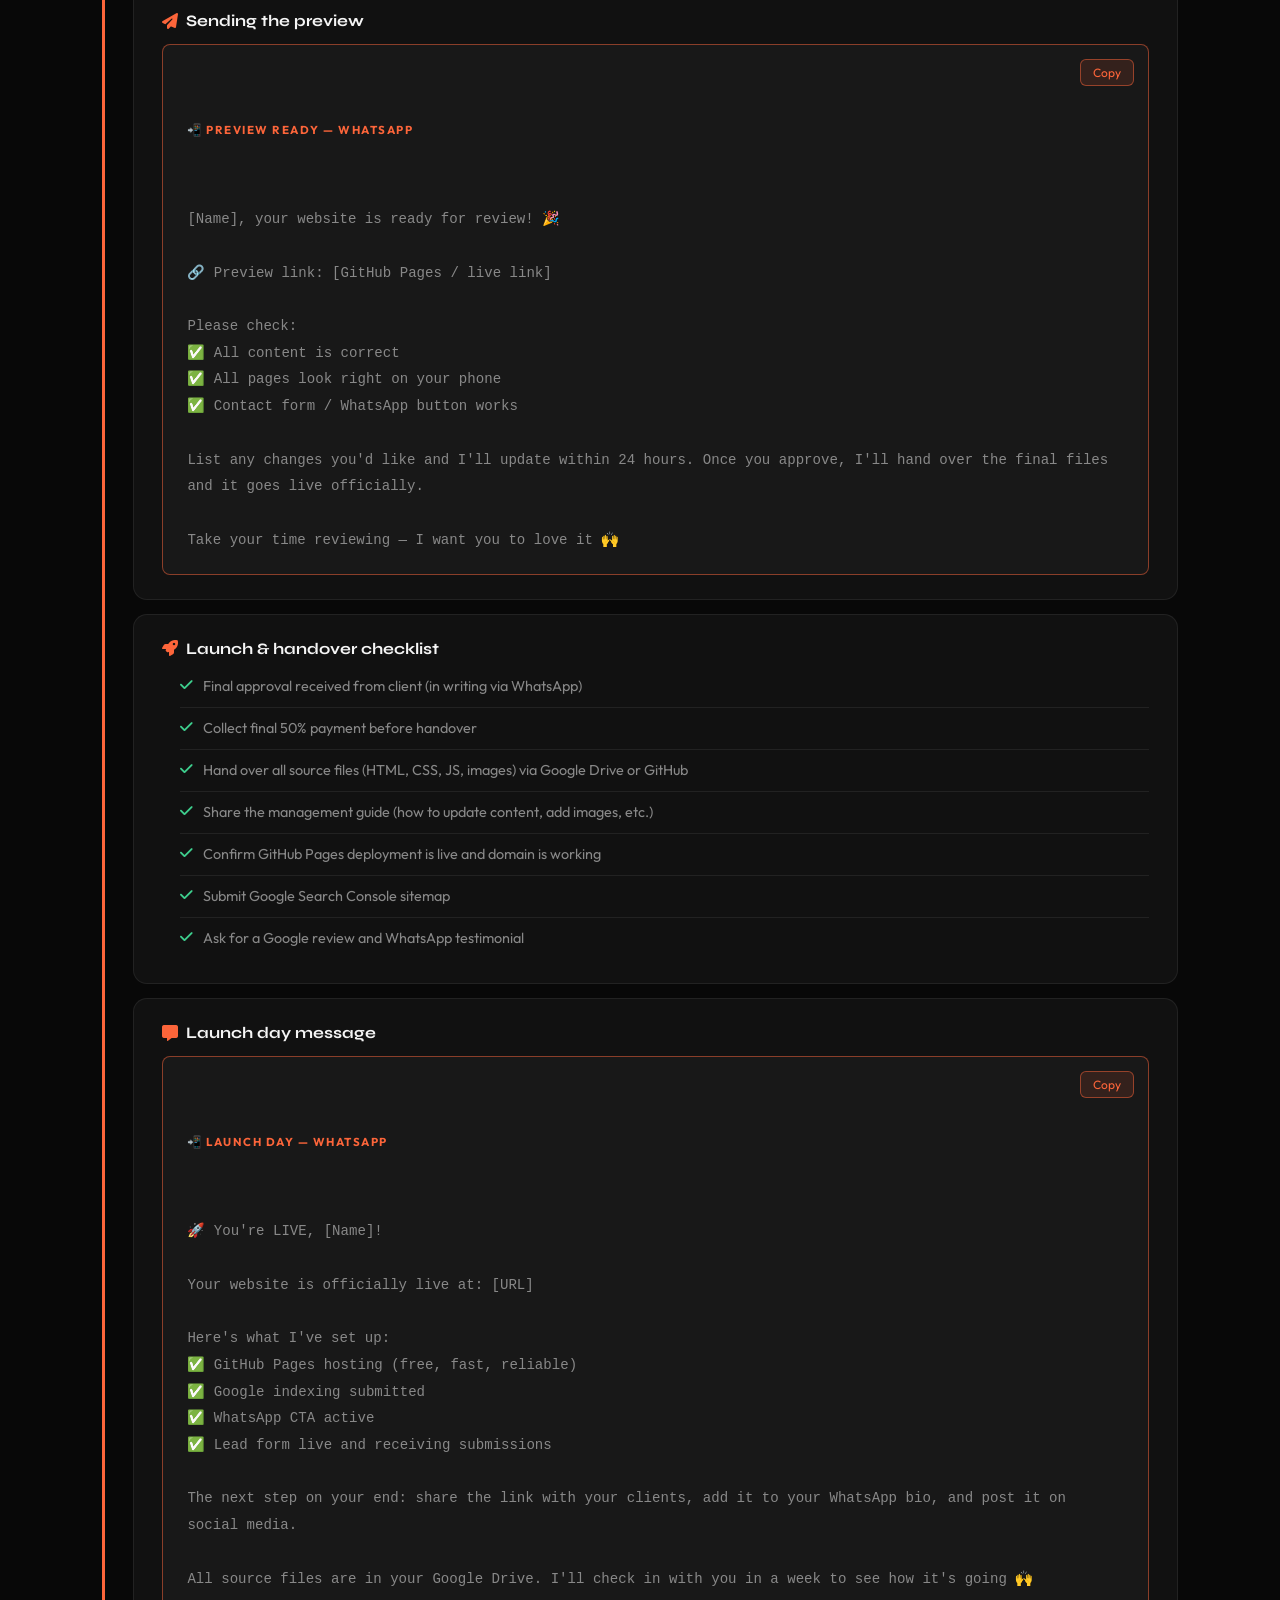
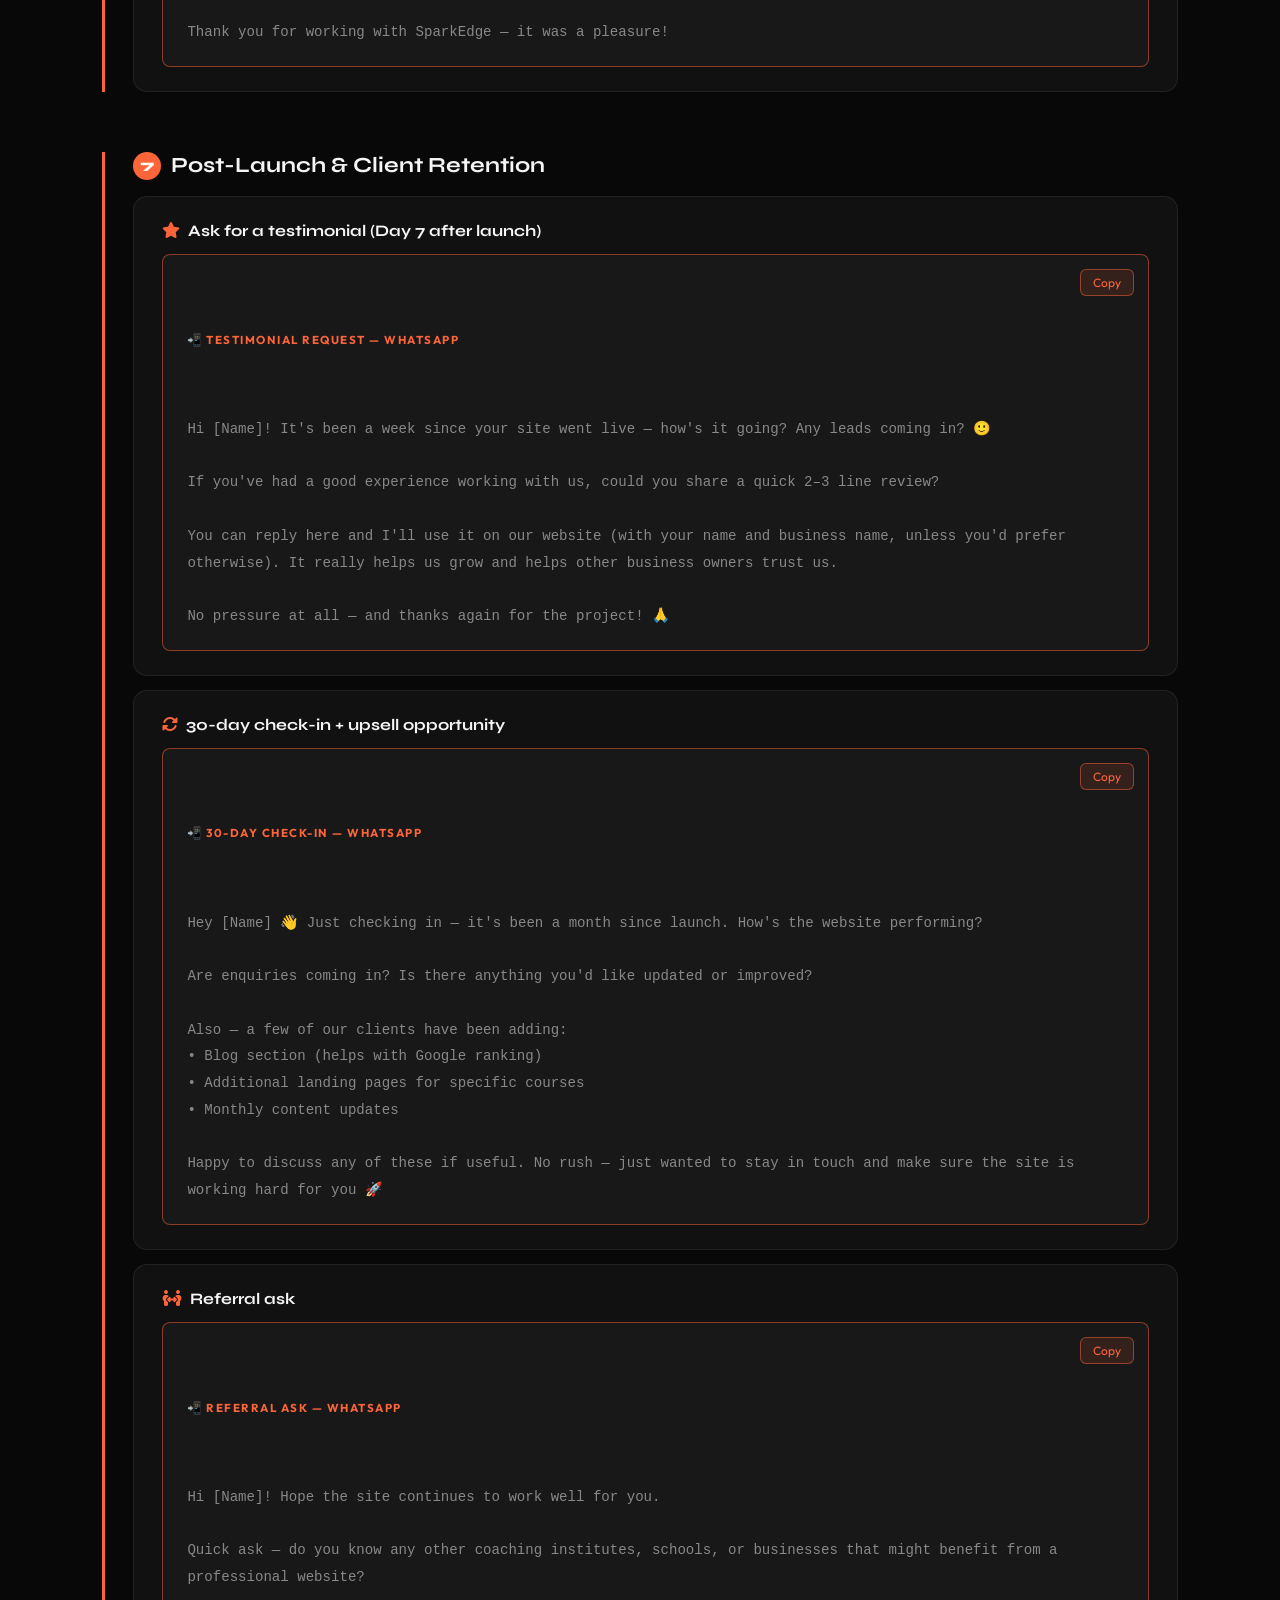
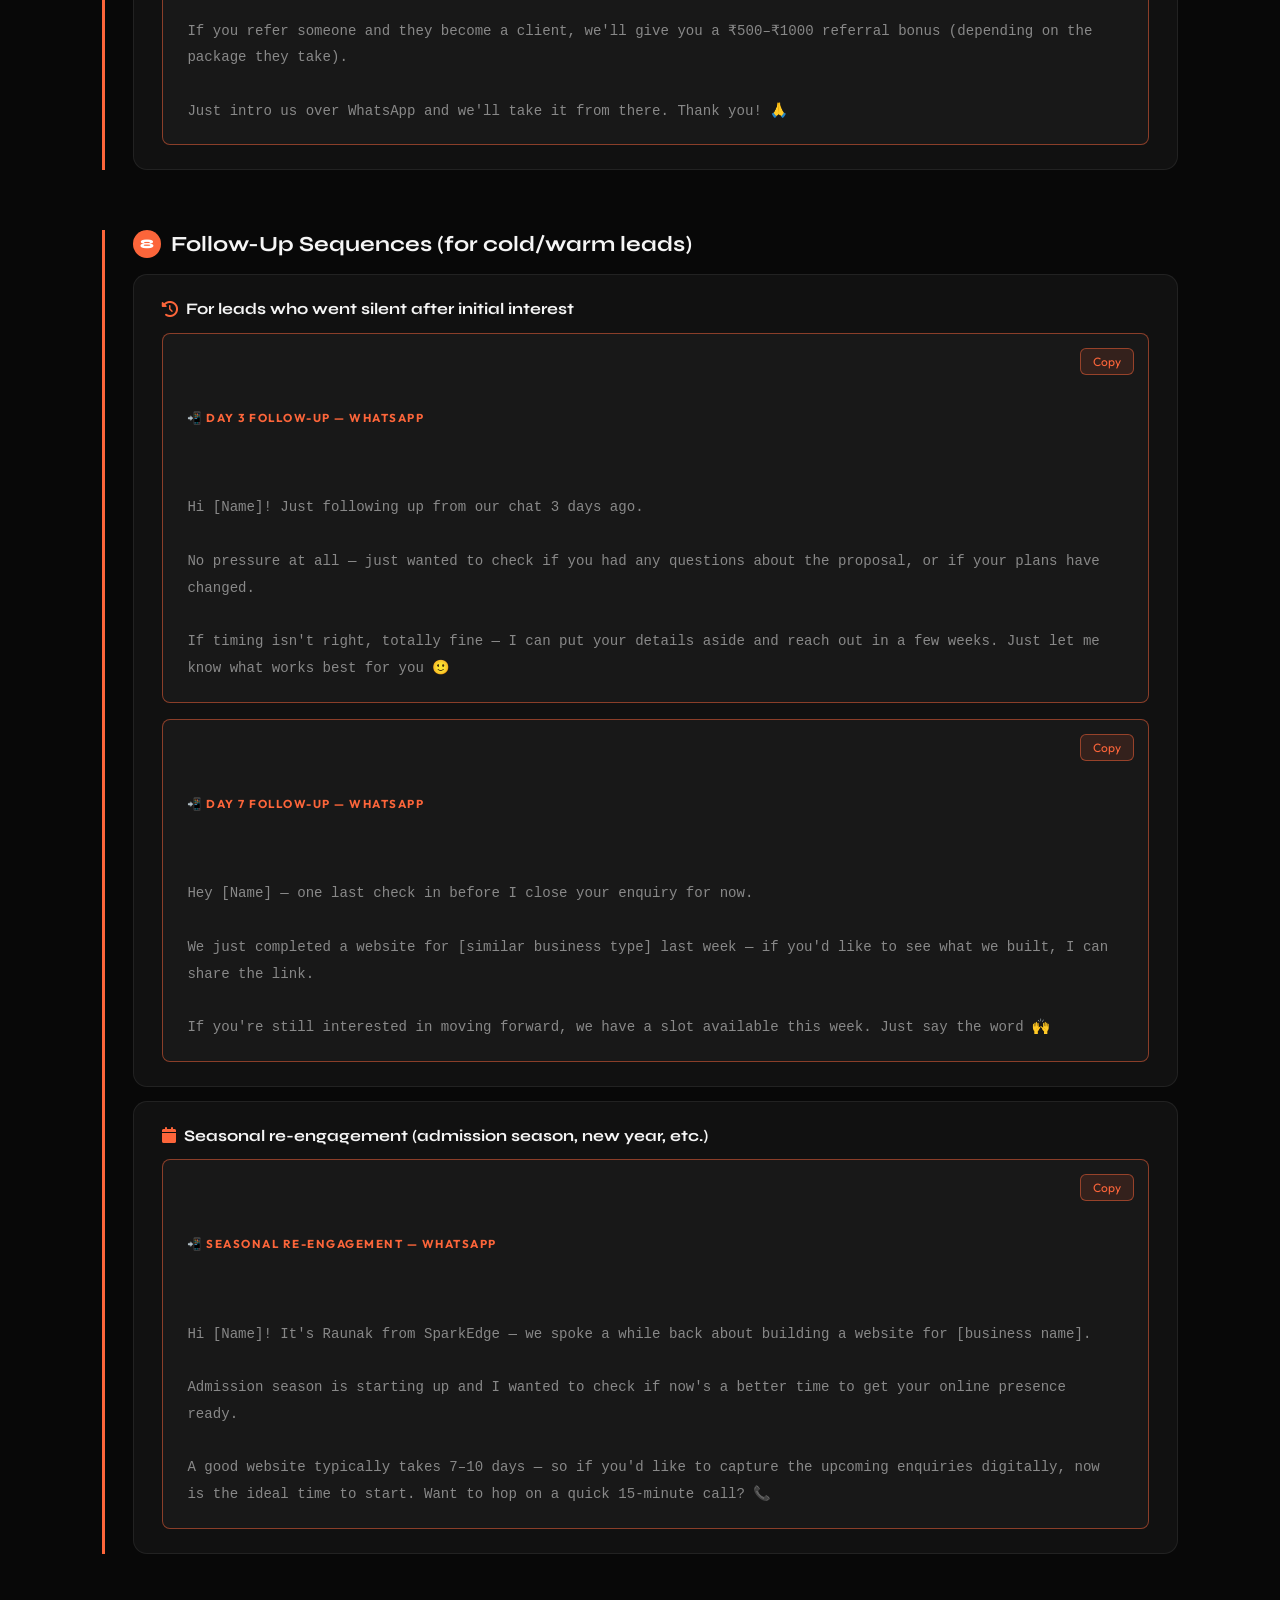
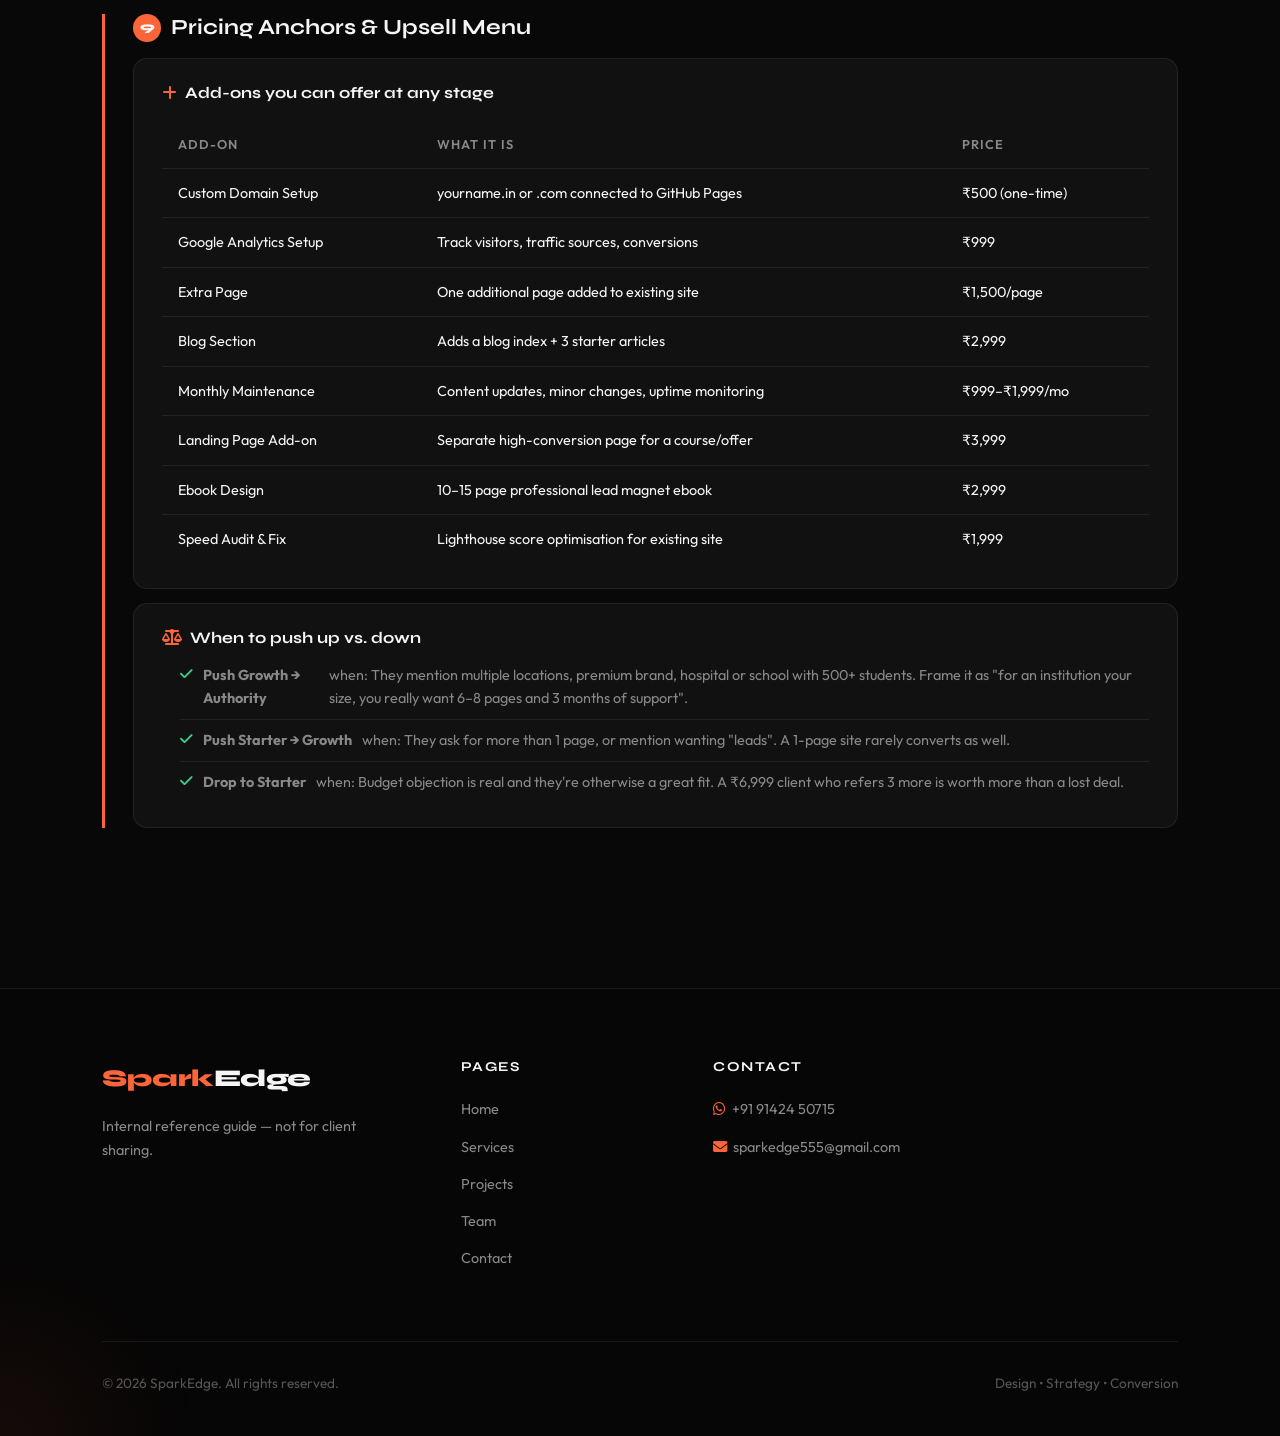
==== commit 48d08b95: "Add files via upload" ====
--- a/client-guide.html
+++ b/client-guide.html
@@ -2,41 +2,139 @@
 <html lang="en">
 <head>
   <meta charset="UTF-8" />
-  <title>Client Guide | SparkEdge — Close Your First Premium Client</title>
+  <title>Client Engine | SparkEdge — Onboarding to Close</title>
   <meta name="viewport" content="width=device-width, initial-scale=1.0" />
   <link rel="stylesheet" href="https://cdnjs.cloudflare.com/ajax/libs/font-awesome/6.5.0/css/all.min.css" />
   <link rel="stylesheet" href="style.css" />
   <style>
-    .guide-section { border-left: 3px solid var(--primary); padding-left: 28px; margin-bottom: 48px; }
-    .guide-section h3 { font-size: 1.3rem; font-weight: 700; margin-bottom: 12px; color: var(--text); }
-    .step-block { background: var(--card); border: 1px solid var(--border); border-radius: var(--radius); padding: 24px 28px; margin-bottom: 16px; position: relative; transition: all 0.3s; }
+    .guide-phase {
+      border-left: 3px solid var(--primary);
+      padding-left: 28px;
+      margin-bottom: 60px;
+    }
+    .guide-phase h3 {
+      font-size: 1.35rem; font-weight: 700; margin-bottom: 16px; color: var(--text);
+      display: flex; align-items: center; gap: 10px;
+    }
+    .phase-badge {
+      display: inline-flex; align-items: center; justify-content: center;
+      width: 28px; height: 28px;
+      background: var(--primary); border-radius: 50%;
+      font-family: 'Syne',sans-serif; font-weight: 800; font-size: 0.8rem;
+      color: #fff; flex-shrink: 0;
+    }
+
+    .step-block {
+      background: var(--card); border: 1px solid var(--border);
+      border-radius: var(--radius); padding: 24px 28px;
+      margin-bottom: 14px; transition: all 0.3s;
+    }
     .step-block:hover { border-color: var(--border-hover); transform: translateX(4px); }
-    .step-num-badge { display: inline-flex; align-items: center; justify-content: center; width: 32px; height: 32px; background: var(--primary); border-radius: 50%; font-family: 'Syne',sans-serif; font-weight: 800; font-size: 0.85rem; color: #fff; margin-bottom: 12px; flex-shrink: 0; }
-    .step-block h4 { font-size: 1rem; font-weight: 700; margin-bottom: 8px; }
+    .step-block h4 { font-size: 1rem; font-weight: 700; margin-bottom: 8px; display: flex; align-items: center; gap: 8px; }
+    .step-block h4 i { color: var(--primary); }
     .step-block p, .step-block li { color: var(--muted); font-size: 0.92rem; line-height: 1.8; }
-    .step-block ul { padding-left: 18px; list-style: disc; }
-    .msg-template { background: var(--card2); border: 1px solid var(--border-hover); border-radius: var(--radius-sm); padding: 20px 24px; margin-top: 16px; font-family: monospace; font-size: 0.88rem; color: var(--muted); line-height: 1.9; white-space: pre-wrap; position: relative; }
-    .copy-btn { position: absolute; top: 12px; right: 12px; background: var(--primary-dim); border: 1px solid var(--border-hover); border-radius: 6px; color: var(--primary); font-size: 0.75rem; padding: 4px 10px; cursor: pointer; font-family: 'Outfit',sans-serif; transition: all 0.2s; }
+    .step-block ul { padding-left: 18px; list-style: disc; margin-top: 8px; }
+
+    /* Message template boxes */
+    .msg-template {
+      background: var(--card2);
+      border: 1px solid var(--border-hover);
+      border-radius: var(--radius-sm);
+      padding: 20px 24px;
+      margin-top: 14px;
+      font-family: monospace;
+      font-size: 0.88rem;
+      color: var(--muted);
+      line-height: 1.9;
+      white-space: pre-wrap;
+      position: relative;
+    }
+    .msg-template .template-label {
+      font-family: 'Outfit', sans-serif;
+      font-size: 0.72rem;
+      text-transform: uppercase;
+      letter-spacing: 1.5px;
+      color: var(--primary);
+      font-weight: 700;
+      margin-bottom: 12px;
+      display: block;
+    }
+    .copy-btn {
+      position: absolute; top: 14px; right: 14px;
+      background: var(--primary-dim); border: 1px solid var(--border-hover);
+      border-radius: 6px; color: var(--primary);
+      font-size: 0.75rem; padding: 5px 12px;
+      cursor: pointer; font-family: 'Outfit',sans-serif;
+      transition: all 0.2s;
+    }
     .copy-btn:hover { background: var(--primary); color: #fff; }
-    .doc-card { background: var(--card); border: 1px solid var(--border); border-radius: var(--radius); padding: 28px; display: flex; gap: 20px; align-items: flex-start; margin-bottom: 20px; transition: all 0.3s; }
-    .doc-card:hover { border-color: var(--border-hover); transform: translateX(6px); }
-    .doc-icon { width: 48px; height: 48px; border-radius: 12px; background: var(--primary-dim); display: flex; align-items: center; justify-content: center; color: var(--primary); font-size: 1.3rem; flex-shrink: 0; }
-    .doc-body h4 { font-size: 1rem; font-weight: 700; margin-bottom: 6px; }
-    .doc-body p { color: var(--muted); font-size: 0.88rem; margin-bottom: 10px; }
-    .prompt-box { background: var(--card2); border: 1px dashed var(--border-hover); border-radius: var(--radius-sm); padding: 16px 20px; margin-top: 10px; font-size: 0.85rem; color: var(--muted); }
-    .prompt-box strong { color: var(--primary); display: block; margin-bottom: 6px; font-size: 0.78rem; text-transform: uppercase; letter-spacing: 1px; }
-    .milestone { display: flex; gap: 20px; align-items: flex-start; padding: 20px 0; border-bottom: 1px solid var(--border); }
-    .milestone:last-child { border-bottom: none; }
-    .milestone-dot { width: 12px; height: 12px; border-radius: 50%; background: var(--primary); flex-shrink: 0; margin-top: 6px; }
-    .milestone-content h4 { font-size: 0.95rem; font-weight: 700; margin-bottom: 4px; }
-    .milestone-content p { color: var(--muted); font-size: 0.88rem; }
-    .checklist li { display: flex; gap: 10px; align-items: flex-start; padding: 8px 0; border-bottom: 1px solid var(--border); color: var(--muted); font-size: 0.9rem; }
+
+    /* Checklist */
+    .checklist { list-style: none; margin-top: 14px; }
+    .checklist li {
+      display: flex; gap: 10px; align-items: flex-start;
+      padding: 9px 0; border-bottom: 1px solid var(--border);
+      color: var(--muted); font-size: 0.9rem; line-height: 1.6;
+    }
     .checklist li:last-child { border-bottom: none; }
     .checklist li i { color: var(--success); margin-top: 3px; flex-shrink: 0; }
-    .tab-btns { display: flex; gap: 10px; flex-wrap: wrap; margin-bottom: 24px; }
-    .tab-btn { padding: 8px 18px; border-radius: 50px; border: 1px solid var(--border); background: transparent; color: var(--muted); font-family: 'Outfit',sans-serif; font-size: 0.85rem; cursor: pointer; transition: all 0.3s; }
-    .tab-btn.active, .tab-btn:hover { background: var(--primary-dim); border-color: var(--border-hover); color: var(--primary); }
-    @media (max-width: 768px) { .doc-card { flex-direction: column; } }
+
+    /* Objection cards */
+    .objection-card {
+      background: var(--card); border: 1px solid var(--border);
+      border-radius: var(--radius); padding: 22px 24px;
+      margin-bottom: 14px; transition: all 0.3s;
+    }
+    .objection-card:hover { border-color: var(--border-hover); }
+    .objection-q { font-weight: 700; color: var(--text); font-size: 0.95rem; margin-bottom: 10px; }
+    .objection-q i { color: var(--primary); margin-right: 8px; }
+    .objection-a { color: var(--muted); font-size: 0.9rem; line-height: 1.8; }
+    .objection-a strong { color: var(--text); }
+
+    /* Milestone timeline */
+    .timeline { position: relative; padding-left: 28px; }
+    .timeline::before { content: ''; position: absolute; left: 7px; top: 0; bottom: 0; width: 2px; background: var(--border); }
+    .timeline-item { position: relative; margin-bottom: 32px; }
+    .timeline-dot {
+      position: absolute; left: -28px; top: 4px;
+      width: 16px; height: 16px; border-radius: 50%;
+      background: var(--primary); border: 3px solid var(--bg);
+      box-shadow: 0 0 0 2px var(--primary);
+    }
+    .timeline-item h4 { font-size: 0.95rem; font-weight: 700; margin-bottom: 4px; }
+    .timeline-item p { color: var(--muted); font-size: 0.87rem; line-height: 1.7; }
+    .timeline-tag {
+      display: inline-flex; align-items: center; gap: 5px;
+      padding: 3px 10px; border-radius: 50px;
+      background: var(--primary-dim); border: 1px solid rgba(252,101,58,0.2);
+      font-size: 0.72rem; color: var(--primary); font-weight: 600;
+      margin-bottom: 8px;
+    }
+
+    /* Pricing anchor table */
+    .anchor-table { width: 100%; border-collapse: collapse; margin-top: 20px; }
+    .anchor-table th, .anchor-table td {
+      text-align: left; padding: 12px 16px;
+      border-bottom: 1px solid var(--border); font-size: 0.9rem;
+    }
+    .anchor-table th { color: var(--muted); font-weight: 600; font-size: 0.8rem; text-transform: uppercase; letter-spacing: 1px; }
+    .anchor-table td { color: var(--text); }
+    .anchor-table tr:last-child td { border-bottom: none; }
+    .anchor-table .highlight { color: var(--primary); font-weight: 700; }
+
+    /* Table of contents */
+    .toc { background: var(--card); border: 1px solid var(--border); border-radius: var(--radius); padding: 28px 32px; margin-bottom: 60px; }
+    .toc h4 { font-size: 1rem; font-weight: 700; margin-bottom: 18px; display: flex; align-items: center; gap: 8px; }
+    .toc h4 i { color: var(--primary); }
+    .toc ol { padding-left: 20px; }
+    .toc li { padding: 6px 0; color: var(--muted); font-size: 0.9rem; border-bottom: 1px solid var(--border); }
+    .toc li:last-child { border-bottom: none; }
+    .toc a { color: var(--primary); font-weight: 600; }
+
+    @media (max-width: 600px) {
+      .msg-template { font-size: 0.82rem; padding: 16px; }
+      .step-block { padding: 18px 18px; }
+    }
   </style>
 </head>
 <body>
@@ -59,302 +157,488 @@
 <div class="page-hero">
   <div class="page-hero-bg"></div>
   <div style="position:relative;z-index:2;">
-    <div class="section-label" style="justify-content:center;"><i class="fa-solid fa-trophy"></i> Playbook</div>
-    <h1 class="section-title" style="text-align:center;margin-top:14px;">Close Your First <span>Premium Client</span></h1>
+    <div class="section-label" style="justify-content:center;"><i class="fa-solid fa-rocket"></i> Internal Use</div>
+    <h1 class="section-title" style="text-align:center;margin-top:14px;">Client <span>Conversion Engine</span></h1>
     <p style="color:var(--muted);max-width:560px;margin:16px auto 0;font-size:1.05rem;text-align:center;">
-      5 sure-shot strategies + a complete onboarding-to-delivery pathway with every document and prompt you need.
+      The complete SparkEdge playbook — from first contact to signed client to delivered project. Every script, template, and checklist you need.
     </p>
   </div>
 </div>
 
-<!-- SECTION 1: 5 STRATEGIES -->
 <section>
-  <div class="section-label reveal"><i class="fa-solid fa-bullseye"></i> The 5 Strategies</div>
-  <h2 class="section-title reveal">5 Sure-Shot Ways to Close Your <span>First Client</span></h2>
-  <p class="section-sub reveal">These work specifically for the Indian market — coaching institutes, schools and local businesses.</p>
-
-  <!-- Strategy 1 -->
-  <div class="step-block reveal">
-    <div style="display:flex;align-items:center;gap:14px;margin-bottom:14px;">
-      <div class="step-num-badge">1</div>
-      <h4 style="margin:0;font-size:1.1rem;">The "Free Audit" Strategy — Your Fastest Path to ₹12,999</h4>
-    </div>
-    <p>Find a coaching institute with a bad or no website. Message them offering a FREE 10-minute website audit. On the call, show them 3 specific problems. End with: <em style="color:var(--text);">"We can fix all of this for ₹12,999. Should I send you the proposal now?"</em></p>
-    <p style="margin-top:10px;"><strong style="color:var(--text);">Why it works:</strong> You lead with value, not a sales pitch. They already know their website is bad — you're just confirming it with a solution in hand.</p>
-    <div class="msg-template" id="template1">Hi [Name],
-
-I just visited [Institute Name]'s website and noticed 3 things that are likely costing you student enquiries — slow loading, not mobile-friendly, and no clear admission form.
-
-I'm Raunak from SparkEdge. We build high-conversion websites specifically for coaching institutes. Would you be open to a free 10-minute review where I show you exactly what we'd fix?
-
-No charge. No obligation. Just value.
-
-Our work: https://sparkedge-agency.github.io
-<button class="copy-btn" onclick="copyTemplate('template1', this)">Copy</button></div>
-  </div>
-
-  <!-- Strategy 2 -->
-  <div class="step-block reveal">
-    <div style="display:flex;align-items:center;gap:14px;margin-bottom:14px;">
-      <div class="step-num-badge">2</div>
-      <h4 style="margin:0;font-size:1.1rem;">The "Local Search Shame" Strategy — Hits Where It Hurts</h4>
-    </div>
-    <p>Google "[city] coaching institute" — screenshot the top results. Message prospects who are <em>not</em> on page 1: <em style="color:var(--text);">"Your competitors are getting enquiries from Google. You're not showing up at all."</em> Every business owner fears losing to a competitor more than anything else.</p>
-    <p style="margin-top:10px;"><strong style="color:var(--text);">Action:</strong> Search their name on Google. If they don't appear in top 5 for "[city] + [type]", that's your opener. Screenshot it and send it to them on WhatsApp.</p>
-  </div>
-
-  <!-- Strategy 3 -->
-  <div class="step-block reveal">
-    <div style="display:flex;align-items:center;gap:14px;margin-bottom:14px;">
-      <div class="step-num-badge">3</div>
-      <h4 style="margin:0;font-size:1.1rem;">The "Referral Machine" Strategy — 0 Cost, Compounding Returns</h4>
-    </div>
-    <p>Tell every person you know: CA, doctor, teacher, college senior, parent — "If you know any coaching institute or business that needs a website, connect us. I'll give you ₹500 for every paid project." This network effect is underrated. One referral often leads to 3–4 more through the same community.</p>
-    <p style="margin-top:10px;"><strong style="color:var(--text);">Script:</strong> "Hey [Name], I just launched a web design service for coaching institutes and small businesses. If you know any owner who needs a professional website, please connect us — I offer ₹500 as a thank-you for every project that closes. 🙏"</p>
-  </div>
-
-  <!-- Strategy 4 -->
-  <div class="step-block reveal">
-    <div style="display:flex;align-items:center;gap:14px;margin-bottom:14px;">
-      <div class="step-num-badge">4</div>
-      <h4 style="margin:0;font-size:1.1rem;">The "WhatsApp Group Drop" Strategy — One Message, Multiple Leads</h4>
-    </div>
-    <p>Post in local Facebook groups and WhatsApp communities for business owners. Don't pitch services — offer a free audit for 3 people. Scarcity + free value = responses.</p>
-    <div class="msg-template" id="template4">🔍 FREE Website Audit for Coaching Institutes (3 spots only)
-
-I'm offering free 10-minute website audits for coaching institutes and local businesses this week.
-
-I'll review your current site (or explain why not having one is costing you students) and show you exactly what to fix to get more enquiries.
-
-→ 3 spots only
-→ Completely free
-→ No sales pressure
-
-Comment "AUDIT" or DM me to grab a spot.
-<button class="copy-btn" onclick="copyTemplate('template4', this)">Copy</button></div>
-  </div>
-
-  <!-- Strategy 5 -->
-  <div class="step-block reveal">
-    <div style="display:flex;align-items:center;gap:14px;margin-bottom:14px;">
-      <div class="step-num-badge">5</div>
-      <h4 style="margin:0;font-size:1.1rem;">The "IIT Credibility" Strategy — Close at Premium Price</h4>
-    </div>
-    <p>Lead every conversation with your IIT-ecosystem association. In India, this immediately signals intelligence, work ethic and trustworthiness — especially to education-sector clients who deeply respect IIT brands. Don't hide it. Make it your opening line.</p>
-    <p style="margin-top:10px;"><strong style="color:var(--text);">Script:</strong> "Hi, I'm Raunak from SparkEdge. We're an IIT-ecosystem team that builds websites specifically for coaching institutes. We've helped institutes get 3× more enquiries — I'd love to show you how."</p>
-    <p style="margin-top:10px;"><strong style="color:var(--primary);">Bonus close technique:</strong> When they hesitate on price, say: <em>"One new student batch covers the website cost entirely. If we get you even 3 more enquiries a month, this pays for itself in under a week."</em></p>
-  </div>
+
+  <!-- TABLE OF CONTENTS -->
+  <div class="toc reveal">
+    <h4><i class="fa-solid fa-list"></i> What's In This Guide</h4>
+    <ol>
+      <li><a href="#phase1">Phase 1 — First Contact & Lead Qualification</a></li>
+      <li><a href="#phase2">Phase 2 — Discovery Call Script</a></li>
+      <li><a href="#phase3">Phase 3 — Proposal & Pricing</a></li>
+      <li><a href="#phase4">Phase 4 — Objection Handling</a></li>
+      <li><a href="#phase5">Phase 5 — Project Kickoff & Onboarding</a></li>
+      <li><a href="#phase6">Phase 6 — Delivery, Review & Launch</a></li>
+      <li><a href="#phase7">Phase 7 — Post-Launch & Retention</a></li>
+      <li><a href="#phase8">Follow-Up Sequences</a></li>
+      <li><a href="#phase9">Pricing Anchors & Upsells</a></li>
+    </ol>
+  </div>
+
+  <!-- ── PHASE 1: FIRST CONTACT ── -->
+  <div class="guide-phase reveal" id="phase1">
+    <h3><span class="phase-badge">1</span> First Contact & Lead Qualification</h3>
+
+    <div class="step-block">
+      <h4><i class="fa-solid fa-message"></i> When a lead messages you on WhatsApp</h4>
+      <p>Respond within 30 minutes during business hours. Speed is your #1 trust signal. Use this template:</p>
+      <div class="msg-template">
+        <span class="template-label">📲 First Reply — WhatsApp</span>
+        <button class="copy-btn" onclick="copyTemplate(this)">Copy</button>
+Hi [Name]! 👋 Thanks for reaching out to SparkEdge.
+
+I'm Raunak — I personally handle all projects here.
+
+Quick question to get started: What kind of website are you looking for, and what's your business? (e.g., coaching institute, clinic, personal brand)
+
+This helps me give you a proper recommendation right away. 🚀</div>
+    </div>
+
+    <div class="step-block">
+      <h4><i class="fa-solid fa-filter"></i> Qualify the lead in 3 questions</h4>
+      <p>Before investing time, confirm they are a real fit. Ask these:</p>
+      <ul class="checklist">
+        <li><i class="fa-solid fa-check"></i> <strong>What's your business?</strong> — Coaching? School? Clinic? Shop? This tells you the package and effort needed.</li>
+        <li><i class="fa-solid fa-check"></i> <strong>What's your timeline?</strong> — "Needed ASAP" = motivated buyer. "Just exploring" = nurture them.</li>
+        <li><i class="fa-solid fa-check"></i> <strong>Do you have a budget in mind?</strong> — Not mandatory, but it filters serious buyers from time-wasters.</li>
+      </ul>
+    </div>
+
+    <div class="step-block">
+      <h4><i class="fa-solid fa-person-running"></i> After qualifying — move fast</h4>
+      <p>Once you know they're serious, suggest a short call immediately. Use this:</p>
+      <div class="msg-template">
+        <span class="template-label">📲 Book a Call — WhatsApp</span>
+        <button class="copy-btn" onclick="copyTemplate(this)">Copy</button>
+Got it! Based on what you've shared, I have a clear picture already.
+
+Let me hop on a quick 15-minute call with you — no sales pitch, just a straight conversation about what you actually need and whether we're a good fit.
+
+When works for you today or tomorrow? I'm free most times. 📞</div>
+    </div>
+  </div>
+
+  <!-- ── PHASE 2: DISCOVERY CALL ── -->
+  <div class="guide-phase reveal" id="phase2">
+    <h3><span class="phase-badge">2</span> Discovery Call Script</h3>
+
+    <div class="step-block">
+      <h4><i class="fa-solid fa-phone"></i> Call structure (15–20 minutes)</h4>
+      <div class="timeline">
+        <div class="timeline-item">
+          <div class="timeline-dot"></div>
+          <span class="timeline-tag">0–2 min</span>
+          <h4>Warm opener</h4>
+          <p>"Thanks for the time — I'll keep this short. Tell me a bit about your business. How long have you been running it, and what's going well for you right now?"</p>
+        </div>
+        <div class="timeline-item">
+          <div class="timeline-dot"></div>
+          <span class="timeline-tag">2–7 min</span>
+          <h4>Diagnose the problem</h4>
+          <p>"What made you reach out now? Are you getting enquiries from anywhere at the moment — Google, Instagram, word of mouth?" Listen more than you talk. Let them describe the gap.</p>
+        </div>
+        <div class="timeline-item">
+          <div class="timeline-dot"></div>
+          <span class="timeline-tag">7–12 min</span>
+          <h4>Present the solution (briefly)</h4>
+          <p>"Based on what you've told me, here's exactly what I'd build for you and why..." Mention 2–3 specific features, not a laundry list. Connect each to their stated problem.</p>
+        </div>
+        <div class="timeline-item">
+          <div class="timeline-dot"></div>
+          <span class="timeline-tag">12–15 min</span>
+          <h4>Anchor & close next step</h4>
+          <p>"For something like this, we'd be looking at around ₹X–₹Y. I'll send you a written proposal today. Sound good?" Never end a call without a committed next step.</p>
+        </div>
+      </div>
+    </div>
+
+    <div class="step-block">
+      <h4><i class="fa-solid fa-lightbulb"></i> Key discovery questions to keep handy</h4>
+      <ul class="checklist">
+        <li><i class="fa-solid fa-check"></i> "How do most of your current clients find you?"</li>
+        <li><i class="fa-solid fa-check"></i> "Do you have a website already? What do you feel is missing?"</li>
+        <li><i class="fa-solid fa-check"></i> "What would a successful website look like to you — what would it do for your business?"</li>
+        <li><i class="fa-solid fa-check"></i> "Have you looked at other agencies? What's held you back from moving forward?"</li>
+        <li><i class="fa-solid fa-check"></i> "If we get the website live in the next 2 weeks, what changes for you?"</li>
+      </ul>
+    </div>
+
+    <div class="step-block">
+      <h4><i class="fa-solid fa-message"></i> Post-call follow-up (send within 1 hour)</h4>
+      <div class="msg-template">
+        <span class="template-label">📲 Post-Call Follow-Up — WhatsApp</span>
+        <button class="copy-btn" onclick="copyTemplate(this)">Copy</button>
+Great speaking with you, [Name]! 🙌
+
+As promised, here's a quick summary of what we discussed:
+
+✅ Your goal: [e.g., get more student enquiries online]
+✅ What we'd build: [e.g., 5-page coaching website with lead form + SEO]
+✅ Estimated investment: ₹[X]
+✅ Timeline: [X] days from start
+
+I'll send a detailed proposal shortly. Any questions in the meantime?</div>
+    </div>
+  </div>
+
+  <!-- ── PHASE 3: PROPOSAL & PRICING ── -->
+  <div class="guide-phase reveal" id="phase3">
+    <h3><span class="phase-badge">3</span> Proposal & Pricing</h3>
+
+    <div class="step-block">
+      <h4><i class="fa-solid fa-file-lines"></i> Proposal structure (keep it short & clear)</h4>
+      <ul class="checklist">
+        <li><i class="fa-solid fa-check"></i> <strong>Problem restatement</strong> — Reflect back what they told you. This shows you listened.</li>
+        <li><i class="fa-solid fa-check"></i> <strong>Recommended solution</strong> — Name the package and exactly what's included.</li>
+        <li><i class="fa-solid fa-check"></i> <strong>Investment</strong> — Give a single clear number. Not a range. Ranges invite negotiation.</li>
+        <li><i class="fa-solid fa-check"></i> <strong>Timeline</strong> — Specific dates, not vague "about 7 days".</li>
+        <li><i class="fa-solid fa-check"></i> <strong>Next step</strong> — "Reply with YES and I'll send the payment link and kickoff form."</li>
+      </ul>
+    </div>
+
+    <div class="step-block">
+      <h4><i class="fa-solid fa-indian-rupee-sign"></i> Pricing anchor strategy</h4>
+      <p>Always present 3 options. The middle package is what you want them to pick — it anchors the price conversation and makes the premium feel reasonable.</p>
+      <table class="anchor-table">
+        <thead>
+          <tr><th>Package</th><th>Price</th><th>Pages</th><th>Delivery</th><th>Best For</th></tr>
+        </thead>
+        <tbody>
+          <tr><td>Starter</td><td>₹6,999</td><td>1 page</td><td>3 days</td><td>Solo coaches, freelancers</td></tr>
+          <tr><td class="highlight">Growth ⭐</td><td class="highlight">₹12,999</td><td>4–5 pages</td><td>7 days</td><td>Institutes, schools, most clients</td></tr>
+          <tr><td>Authority</td><td>₹19,999</td><td>6–8 pages</td><td>14 days</td><td>Hospitals, premium brands</td></tr>
+        </tbody>
+      </table>
+      <p style="margin-top:14px;color:var(--muted);font-size:0.87rem;">
+        💡 <strong>Tip:</strong> Lead with Growth. If they push back, drop to Starter. If they seem premium, position Authority first to anchor high.
+      </p>
+    </div>
+
+    <div class="step-block">
+      <h4><i class="fa-solid fa-message"></i> Proposal message template</h4>
+      <div class="msg-template">
+        <span class="template-label">📲 Proposal — WhatsApp</span>
+        <button class="copy-btn" onclick="copyTemplate(this)">Copy</button>
+Hi [Name] — here's your SparkEdge proposal 👇
+
+🎯 GOAL
+[Their stated goal — e.g., get more student admissions through Google]
+
+🛠️ RECOMMENDED: Growth Package
+• 5-page website (Home, About, Services, Admission, Contact)
+• Lead form + WhatsApp CTA
+• On-page SEO + Schema markup
+• Free GitHub Pages hosting
+• 1 month free support after launch
+
+💰 Investment: ₹12,999
+📅 Delivery: [Start Date + 7 days = Live Date]
+
+To confirm: reply YES and I'll send the payment link + kickoff form (takes 5 min to fill). Work begins the same day.
+
+Any questions? Just ask 🙌</div>
+    </div>
+  </div>
+
+  <!-- ── PHASE 4: OBJECTION HANDLING ── -->
+  <div class="guide-phase reveal" id="phase4">
+    <h3><span class="phase-badge">4</span> Objection Handling</h3>
+
+    <div class="objection-card">
+      <div class="objection-q"><i class="fa-solid fa-circle-question"></i> "It's too expensive."</div>
+      <div class="objection-a">
+        "I understand — let me put it in context. <strong>₹12,999 is roughly ₹1,100/month over a year.</strong> If the website brings in even one new student/client per month, you've paid for it many times over. Most of our clients see their first lead within the first week. Would a smaller starting package work better — we have a starter at ₹6,999?"
+      </div>
+    </div>
+
+    <div class="objection-card">
+      <div class="objection-q"><i class="fa-solid fa-circle-question"></i> "I need to think about it."</div>
+      <div class="objection-a">
+        "Completely fair. Can I ask — is it the budget, the timing, or something about the proposal that needs more clarity? I want to make sure I'm giving you exactly what you need to make a good decision. <strong>Even one specific concern I can address?</strong>"
+      </div>
+    </div>
+
+    <div class="objection-card">
+      <div class="objection-q"><i class="fa-solid fa-circle-question"></i> "Can you show me examples first?"</div>
+      <div class="objection-a">
+        "Absolutely — check out our projects page: [link to projects.html]. You can see real websites we've built. Each one has client feedback directly below it. Which industry is closest to yours? I'll pull the most relevant one."
+      </div>
+    </div>
+
+    <div class="objection-card">
+      <div class="objection-q"><i class="fa-solid fa-circle-question"></i> "I'm talking to other agencies too."</div>
+      <div class="objection-a">
+        "Good — you should compare. Here's our edge: <strong>you talk directly to the founder (me), not an account manager</strong>. Delivery in 3–7 days, not weeks. And a clear written scope before we start — no hidden charges. Most agencies can't say all three. Happy to match timelines so you have what you need to decide."
+      </div>
+    </div>
+
+    <div class="objection-card">
+      <div class="objection-q"><i class="fa-solid fa-circle-question"></i> "Do I need to pay everything upfront?"</div>
+      <div class="objection-a">
+        "We take <strong>50% upfront to begin, 50% on delivery</strong>. You pay the second half only after you've seen the final website and approved it. No risk on your side."
+      </div>
+    </div>
+
+    <div class="objection-card">
+      <div class="objection-q"><i class="fa-solid fa-circle-question"></i> "What if I don't like it?"</div>
+      <div class="objection-a">
+        "All packages include a revision round — we refine until you're happy. Growth includes 1 month of free changes, Authority includes 3 months. And we share a live preview before anything goes live, so you approve it before it's public."
+      </div>
+    </div>
+  </div>
+
+  <!-- ── PHASE 5: KICKOFF ── -->
+  <div class="guide-phase reveal" id="phase5">
+    <h3><span class="phase-badge">5</span> Project Kickoff & Onboarding</h3>
+
+    <div class="step-block">
+      <h4><i class="fa-solid fa-flag"></i> Once they confirm — move within 24 hours</h4>
+      <ul class="checklist">
+        <li><i class="fa-solid fa-check"></i> Send payment link (UPI / bank transfer)</li>
+        <li><i class="fa-solid fa-check"></i> Send kickoff form (Google Form) — collect all content, logo, colours, references</li>
+        <li><i class="fa-solid fa-check"></i> Confirm start date and expected delivery date in writing</li>
+        <li><i class="fa-solid fa-check"></i> Send a brief project summary message recapping scope</li>
+      </ul>
+    </div>
+
+    <div class="step-block">
+      <h4><i class="fa-solid fa-list-check"></i> Kickoff form — what to collect</h4>
+      <ul class="checklist">
+        <li><i class="fa-solid fa-check"></i> Business name, tagline, and description (2–3 paragraphs)</li>
+        <li><i class="fa-solid fa-check"></i> Logo file (PNG with transparent background preferred)</li>
+        <li><i class="fa-solid fa-check"></i> Brand colours (hex codes, or "no preference")</li>
+        <li><i class="fa-solid fa-check"></i> 3 reference websites they like (for style direction)</li>
+        <li><i class="fa-solid fa-check"></i> Services/courses/products list with descriptions</li>
+        <li><i class="fa-solid fa-check"></i> WhatsApp number, email, address for contact page</li>
+        <li><i class="fa-solid fa-check"></i> Team/faculty photos if needed (Google Drive link)</li>
+        <li><i class="fa-solid fa-check"></i> Any existing social media links</li>
+        <li><i class="fa-solid fa-check"></i> Target audience (who visits the site, what they want)</li>
+      </ul>
+    </div>
+
+    <div class="step-block">
+      <h4><i class="fa-solid fa-message"></i> Kickoff confirmation message</h4>
+      <div class="msg-template">
+        <span class="template-label">📲 Kickoff Confirmation — WhatsApp</span>
+        <button class="copy-btn" onclick="copyTemplate(this)">Copy</button>
+Payment received — we're officially started! 🎉
+
+Here's what happens next:
+
+📋 Step 1: Please fill this form with your content:
+[Your Google Form link here]
+
+📅 Step 2: I'll begin design on [Start Date]
+
+🚀 Step 3: You'll get a live preview link by [Delivery Date]
+
+If you have any logos, photos or files to share — drop them in a Google Drive folder and share the link here.
+
+Any questions at any point, just message me directly. Let's build something great 🔥</div>
+    </div>
+  </div>
+
+  <!-- ── PHASE 6: DELIVERY & LAUNCH ── -->
+  <div class="guide-phase reveal" id="phase6">
+    <h3><span class="phase-badge">6</span> Delivery, Review & Launch</h3>
+
+    <div class="step-block">
+      <h4><i class="fa-solid fa-paper-plane"></i> Sending the preview</h4>
+      <div class="msg-template">
+        <span class="template-label">📲 Preview Ready — WhatsApp</span>
+        <button class="copy-btn" onclick="copyTemplate(this)">Copy</button>
+[Name], your website is ready for review! 🎉
+
+🔗 Preview link: [GitHub Pages / live link]
+
+Please check:
+✅ All content is correct
+✅ All pages look right on your phone
+✅ Contact form / WhatsApp button works
+
+List any changes you'd like and I'll update within 24 hours. Once you approve, I'll hand over the final files and it goes live officially.
+
+Take your time reviewing — I want you to love it 🙌</div>
+    </div>
+
+    <div class="step-block">
+      <h4><i class="fa-solid fa-rocket"></i> Launch & handover checklist</h4>
+      <ul class="checklist">
+        <li><i class="fa-solid fa-check"></i> Final approval received from client (in writing via WhatsApp)</li>
+        <li><i class="fa-solid fa-check"></i> Collect final 50% payment before handover</li>
+        <li><i class="fa-solid fa-check"></i> Hand over all source files (HTML, CSS, JS, images) via Google Drive or GitHub</li>
+        <li><i class="fa-solid fa-check"></i> Share the management guide (how to update content, add images, etc.)</li>
+        <li><i class="fa-solid fa-check"></i> Confirm GitHub Pages deployment is live and domain is working</li>
+        <li><i class="fa-solid fa-check"></i> Submit Google Search Console sitemap</li>
+        <li><i class="fa-solid fa-check"></i> Ask for a Google review and WhatsApp testimonial</li>
+      </ul>
+    </div>
+
+    <div class="step-block">
+      <h4><i class="fa-solid fa-message"></i> Launch day message</h4>
+      <div class="msg-template">
+        <span class="template-label">📲 Launch Day — WhatsApp</span>
+        <button class="copy-btn" onclick="copyTemplate(this)">Copy</button>
+🚀 You're LIVE, [Name]!
+
+Your website is officially live at: [URL]
+
+Here's what I've set up:
+✅ GitHub Pages hosting (free, fast, reliable)
+✅ Google indexing submitted
+✅ WhatsApp CTA active
+✅ Lead form live and receiving submissions
+
+The next step on your end: share the link with your clients, add it to your WhatsApp bio, and post it on social media.
+
+All source files are in your Google Drive. I'll check in with you in a week to see how it's going 🙌
+
+Thank you for working with SparkEdge — it was a pleasure!</div>
+    </div>
+  </div>
+
+  <!-- ── PHASE 7: POST-LAUNCH ── -->
+  <div class="guide-phase reveal" id="phase7">
+    <h3><span class="phase-badge">7</span> Post-Launch & Client Retention</h3>
+
+    <div class="step-block">
+      <h4><i class="fa-solid fa-star"></i> Ask for a testimonial (Day 7 after launch)</h4>
+      <div class="msg-template">
+        <span class="template-label">📲 Testimonial Request — WhatsApp</span>
+        <button class="copy-btn" onclick="copyTemplate(this)">Copy</button>
+Hi [Name]! It's been a week since your site went live — how's it going? Any leads coming in? 🙂
+
+If you've had a good experience working with us, could you share a quick 2–3 line review?
+
+You can reply here and I'll use it on our website (with your name and business name, unless you'd prefer otherwise). It really helps us grow and helps other business owners trust us.
+
+No pressure at all — and thanks again for the project! 🙏</div>
+    </div>
+
+    <div class="step-block">
+      <h4><i class="fa-solid fa-rotate"></i> 30-day check-in + upsell opportunity</h4>
+      <div class="msg-template">
+        <span class="template-label">📲 30-Day Check-In — WhatsApp</span>
+        <button class="copy-btn" onclick="copyTemplate(this)">Copy</button>
+Hey [Name] 👋 Just checking in — it's been a month since launch. How's the website performing?
+
+Are enquiries coming in? Is there anything you'd like updated or improved?
+
+Also — a few of our clients have been adding:
+• Blog section (helps with Google ranking)
+• Additional landing pages for specific courses
+• Monthly content updates
+
+Happy to discuss any of these if useful. No rush — just wanted to stay in touch and make sure the site is working hard for you 🚀</div>
+    </div>
+
+    <div class="step-block">
+      <h4><i class="fa-solid fa-people-arrows"></i> Referral ask</h4>
+      <div class="msg-template">
+        <span class="template-label">📲 Referral Ask — WhatsApp</span>
+        <button class="copy-btn" onclick="copyTemplate(this)">Copy</button>
+Hi [Name]! Hope the site continues to work well for you.
+
+Quick ask — do you know any other coaching institutes, schools, or businesses that might benefit from a professional website? 
+
+If you refer someone and they become a client, we'll give you a ₹500–₹1000 referral bonus (depending on the package they take).
+
+Just intro us over WhatsApp and we'll take it from there. Thank you! 🙏</div>
+    </div>
+  </div>
+
+  <!-- ── PHASE 8: FOLLOW-UP SEQUENCES ── -->
+  <div class="guide-phase reveal" id="phase8">
+    <h3><span class="phase-badge">8</span> Follow-Up Sequences (for cold/warm leads)</h3>
+
+    <div class="step-block">
+      <h4><i class="fa-solid fa-clock-rotate-left"></i> For leads who went silent after initial interest</h4>
+      <div class="msg-template">
+        <span class="template-label">📲 Day 3 Follow-Up — WhatsApp</span>
+        <button class="copy-btn" onclick="copyTemplate(this)">Copy</button>
+Hi [Name]! Just following up from our chat 3 days ago.
+
+No pressure at all — just wanted to check if you had any questions about the proposal, or if your plans have changed.
+
+If timing isn't right, totally fine — I can put your details aside and reach out in a few weeks. Just let me know what works best for you 🙂</div>
+      <div class="msg-template" style="margin-top:16px;">
+        <span class="template-label">📲 Day 7 Follow-Up — WhatsApp</span>
+        <button class="copy-btn" onclick="copyTemplate(this)">Copy</button>
+Hey [Name] — one last check in before I close your enquiry for now.
+
+We just completed a website for [similar business type] last week — if you'd like to see what we built, I can share the link.
+
+If you're still interested in moving forward, we have a slot available this week. Just say the word 🙌</div>
+    </div>
+
+    <div class="step-block">
+      <h4><i class="fa-solid fa-calendar"></i> Seasonal re-engagement (admission season, new year, etc.)</h4>
+      <div class="msg-template">
+        <span class="template-label">📲 Seasonal Re-Engagement — WhatsApp</span>
+        <button class="copy-btn" onclick="copyTemplate(this)">Copy</button>
+Hi [Name]! It's Raunak from SparkEdge — we spoke a while back about building a website for [business name].
+
+Admission season is starting up and I wanted to check if now's a better time to get your online presence ready.
+
+A good website typically takes 7–10 days — so if you'd like to capture the upcoming enquiries digitally, now is the ideal time to start. Want to hop on a quick 15-minute call? 📞</div>
+    </div>
+  </div>
+
+  <!-- ── PHASE 9: PRICING ANCHORS ── -->
+  <div class="guide-phase reveal" id="phase9">
+    <h3><span class="phase-badge">9</span> Pricing Anchors & Upsell Menu</h3>
+
+    <div class="step-block">
+      <h4><i class="fa-solid fa-plus"></i> Add-ons you can offer at any stage</h4>
+      <table class="anchor-table">
+        <thead>
+          <tr><th>Add-On</th><th>What It Is</th><th>Price</th></tr>
+        </thead>
+        <tbody>
+          <tr><td>Custom Domain Setup</td><td>yourname.in or .com connected to GitHub Pages</td><td>₹500 (one-time)</td></tr>
+          <tr><td>Google Analytics Setup</td><td>Track visitors, traffic sources, conversions</td><td>₹999</td></tr>
+          <tr><td>Extra Page</td><td>One additional page added to existing site</td><td>₹1,500/page</td></tr>
+          <tr><td>Blog Section</td><td>Adds a blog index + 3 starter articles</td><td>₹2,999</td></tr>
+          <tr><td>Monthly Maintenance</td><td>Content updates, minor changes, uptime monitoring</td><td>₹999–₹1,999/mo</td></tr>
+          <tr><td>Landing Page Add-on</td><td>Separate high-conversion page for a course/offer</td><td>₹3,999</td></tr>
+          <tr><td>Ebook Design</td><td>10–15 page professional lead magnet ebook</td><td>₹2,999</td></tr>
+          <tr><td>Speed Audit & Fix</td><td>Lighthouse score optimisation for existing site</td><td>₹1,999</td></tr>
+        </tbody>
+      </table>
+    </div>
+
+    <div class="step-block">
+      <h4><i class="fa-solid fa-scale-balanced"></i> When to push up vs. down</h4>
+      <ul class="checklist">
+        <li><i class="fa-solid fa-check"></i> <strong>Push Growth → Authority</strong> when: They mention multiple locations, premium brand, hospital or school with 500+ students. Frame it as "for an institution your size, you really want 6–8 pages and 3 months of support".</li>
+        <li><i class="fa-solid fa-check"></i> <strong>Push Starter → Growth</strong> when: They ask for more than 1 page, or mention wanting "leads". A 1-page site rarely converts as well.</li>
+        <li><i class="fa-solid fa-check"></i> <strong>Drop to Starter</strong> when: Budget objection is real and they're otherwise a great fit. A ₹6,999 client who refers 3 more is worth more than a lost deal.</li>
+      </ul>
+    </div>
+  </div>
+
 </section>
 
-<!-- SECTION 2: ONBOARDING TO DELIVERY PATHWAY -->
-<section style="background:var(--bg2);">
-  <div class="section-label reveal"><i class="fa-solid fa-route"></i> The Pathway</div>
-  <h2 class="section-title reveal">Onboarding to Delivery — <span>Step by Step</span></h2>
-  <p class="section-sub reveal">Every step, every document, every message you need from first "yes" to live website.</p>
-
-  <div style="max-width:760px;">
-    <div class="milestone reveal">
-      <div class="milestone-dot"></div>
-      <div class="milestone-content">
-        <h4>Step 1 — Verbal Agreement</h4>
-        <p>Client says "yes" on WhatsApp or call. Confirm verbally: package, price, 50% advance. Say: <em>"Great! I'll send you a written proposal on WhatsApp right now. We start as soon as the advance is received."</em></p>
-      </div>
-    </div>
-    <div class="milestone reveal">
-      <div class="milestone-dot"></div>
-      <div class="milestone-content">
-        <h4>Step 2 — Send Proposal (within 60 minutes)</h4>
-        <p>Send the Project Proposal document on WhatsApp. Speed signals professionalism. Every hour you wait reduces close probability by ~15%.</p>
-      </div>
-    </div>
-    <div class="milestone reveal">
-      <div class="milestone-dot"></div>
-      <div class="milestone-content">
-        <h4>Step 3 — Collect 50% Advance</h4>
-        <p>Send your UPI QR or UPI ID. Do NOT start work before advance. This filters serious clients and gives you financial protection.</p>
-      </div>
-    </div>
-    <div class="milestone reveal">
-      <div class="milestone-dot"></div>
-      <div class="milestone-content">
-        <h4>Step 4 — Send Onboarding Questionnaire</h4>
-        <p>Send the Client Onboarding Form. Collect all content, preferences and requirements. Block 2–3 days for content collection from client side.</p>
-      </div>
-    </div>
-    <div class="milestone reveal">
-      <div class="milestone-dot"></div>
-      <div class="milestone-content">
-        <h4>Step 5 — Design & Development (your side)</h4>
-        <p>Build per the package scope. Send a daily 1-line WhatsApp update: <em>"Day 2 update: Homepage and About page complete. On track for [delivery date]."</em></p>
-      </div>
-    </div>
-    <div class="milestone reveal">
-      <div class="milestone-dot"></div>
-      <div class="milestone-content">
-        <h4>Step 6 — Share Preview Link</h4>
-        <p>Deploy to GitHub Pages (live URL). Share for review. Ask for ONE consolidated feedback round — don't allow drip feedback.</p>
-      </div>
-    </div>
-    <div class="milestone reveal">
-      <div class="milestone-dot"></div>
-      <div class="milestone-content">
-        <h4>Step 7 — Revisions + Final Approval</h4>
-        <p>Complete revisions within agreed rounds. Get written confirmation ("approved" on WhatsApp) before final delivery.</p>
-      </div>
-    </div>
-    <div class="milestone reveal">
-      <div class="milestone-dot"></div>
-      <div class="milestone-content">
-        <h4>Step 8 — Collect Balance + Deliver</h4>
-        <p>Collect remaining 50%. Send all files + Site Management Guide. Ask for a testimonial immediately — success rate is highest in this moment.</p>
-      </div>
-    </div>
-    <div class="milestone reveal">
-      <div class="milestone-dot"></div>
-      <div class="milestone-content">
-        <h4>Step 9 — Referral Ask (3 days after delivery)</h4>
-        <p>Follow up: <em>"Really glad you're happy with the website! If you know any other institute or business owner who needs something similar, I'd really appreciate the introduction. 🙏"</em></p>
-      </div>
-    </div>
-  </div>
-</section>
-
-<!-- SECTION 3: DOCUMENTS -->
-<section>
-  <div class="section-label reveal"><i class="fa-solid fa-file-lines"></i> Required Documents</div>
-  <h2 class="section-title reveal">Every Document You Need — <span>With AI Prompts</span></h2>
-  <p class="section-sub reveal">Use these prompts in Claude or ChatGPT to generate each document in seconds. Paste, customize with client details, send.</p>
-
-  <!-- Doc 1 -->
-  <div class="doc-card reveal">
-    <div class="doc-icon"><i class="fa-solid fa-file-contract"></i></div>
-    <div class="doc-body">
-      <h4>1. Project Proposal (Send immediately after agreement)</h4>
-      <p>A clean 1-page WhatsApp message or PDF with: package name, deliverables, price, advance required, delivery date, and payment terms.</p>
-      <div class="prompt-box">
-        <strong>🤖 AI Prompt to Generate This:</strong>
-        "Write a professional project proposal message for WhatsApp for a web design agency. Client: [NAME], Business: [BUSINESS NAME]. Package: Growth (₹12,999). Deliverables: 4-5 page website, mobile responsive, SEO setup, WhatsApp integration, 1 month support. Delivery: 7 days from advance payment. Payment: 50% advance (₹6,499) + 50% on delivery (₹6,500). UPI: [YOUR UPI]. Keep it concise, professional, and include a call-to-action to send the advance. Sign off as Raunak, SparkEdge."
-      </div>
-    </div>
-  </div>
-
-  <!-- Doc 2 -->
-  <div class="doc-card reveal">
-    <div class="doc-icon"><i class="fa-solid fa-clipboard-list"></i></div>
-    <div class="doc-body">
-      <h4>2. Client Onboarding Questionnaire (Send after advance received)</h4>
-      <p>Collect: business name, tagline, target audience, services list, photos/logos, color preferences, competitor URLs, and any specific features required.</p>
-      <div class="prompt-box">
-        <strong>🤖 AI Prompt to Generate This:</strong>
-        "Create a client onboarding questionnaire for a web design agency building a website for a coaching institute. Include questions about: business name and tagline, target students (age/exam), list of courses/programs offered, USPs vs competitors, existing brand colors or preference, logo (or do they need one), team/faculty photos, testimonials they want to show, 2-3 competitor websites they like or dislike, contact details to display, any specific pages they want, and deadline urgency. Format as a clean numbered list suitable for WhatsApp or Google Form."
-      </div>
-    </div>
-  </div>
-
-  <!-- Doc 3 -->
-  <div class="doc-card reveal">
-    <div class="doc-icon"><i class="fa-solid fa-handshake"></i></div>
-    <div class="doc-body">
-      <h4>3. Simple Service Agreement (Protects you legally)</h4>
-      <p>A brief written agreement covering: scope, timeline, payment terms, revision rounds, ownership rights, and what happens if client delays content.</p>
-      <div class="prompt-box">
-        <strong>🤖 AI Prompt to Generate This:</strong>
-        "Draft a simple, plain-English service agreement for a freelance web design project in India. Parties: SparkEdge (service provider) and [CLIENT NAME] (client). Include: project scope (4-5 page website), payment schedule (50% advance, 50% on delivery), delivery timeline (7 working days after content received), number of revision rounds included (2), intellectual property (client owns final deliverables after full payment), content responsibility (client provides all text/images on time), delay clause (if client delays content by 5+ days, timeline resets), and dispute resolution (amicable resolution first). Keep it under 400 words. Suitable to share as a WhatsApp message or simple PDF."
-      </div>
-    </div>
-  </div>
-
-  <!-- Doc 4 -->
-  <div class="doc-card reveal">
-    <div class="doc-icon"><i class="fa-solid fa-receipt"></i></div>
-    <div class="doc-body">
-      <h4>4. Payment Receipt / Invoice</h4>
-      <p>A simple receipt to send after each payment — looks professional and builds trust, especially for the advance payment.</p>
-      <div class="prompt-box">
-        <strong>🤖 AI Prompt to Generate This:</strong>
-        "Create a simple professional invoice/receipt template for a web design agency in India. Include: Invoice number, Date, From: SparkEdge (sparkedge555@gmail.com, +91 91424 50715), To: [CLIENT NAME, BUSINESS], Service: [Package Name] Website Development, Amount Received: ₹[AMOUNT], Payment Method: UPI, Balance Due: ₹[AMOUNT], Note: 'Work begins upon receipt of advance. Balance due upon delivery and approval.' Make it clean and professional, suitable to share as text on WhatsApp."
-      </div>
-    </div>
-  </div>
-
-  <!-- Doc 5 -->
-  <div class="doc-card reveal">
-    <div class="doc-icon"><i class="fa-solid fa-book-open"></i></div>
-    <div class="doc-body">
-      <h4>5. Site Management Guide (Send at delivery)</h4>
-      <p>A simple guide explaining: how to edit text, how to add/remove pages, how to update contact info, and how to reach SparkEdge for support.</p>
-      <div class="prompt-box">
-        <strong>🤖 AI Prompt to Generate This:</strong>
-        "Write a simple Website Management Guide for a non-technical small business owner who just received their website from SparkEdge. The website is built with HTML/CSS/JS hosted on GitHub Pages. Cover: 1) How to request changes (WhatsApp SparkEdge), 2) How to update the GitHub repository files using the web interface (drag and drop), 3) How to change basic text if they're comfortable with HTML, 4) How to add a new page (brief), 5) Support contact and response time, 6) Domain renewal reminder (yearly). Keep it friendly, non-technical and under 500 words."
-      </div>
-    </div>
-  </div>
-
-  <!-- Doc 6 -->
-  <div class="doc-card reveal">
-    <div class="doc-icon"><i class="fa-solid fa-star"></i></div>
-    <div class="doc-body">
-      <h4>6. Testimonial Request Message (Send 3 days post-delivery)</h4>
-      <p>A friendly request for a Google Review or WhatsApp testimonial that you can use on your website.</p>
-      <div class="prompt-box">
-        <strong>🤖 AI Prompt to Generate This:</strong>
-        "Write a warm, non-pushy WhatsApp message from a web designer to a happy client, asking for a brief testimonial. The client's website was just delivered and they're happy with it. The message should: thank them for their trust, mention that testimonials help small agencies grow, ask for 2-3 sentences about their experience (what problem it solved, what they liked), and optionally ask for a Google review. Keep it under 100 words. Signed as Raunak, SparkEdge."
-      </div>
-    </div>
-  </div>
-
-</section>
-
-<!-- CHECKLISTS -->
-<section style="background:var(--bg2);">
-  <div class="section-label reveal"><i class="fa-solid fa-list-check"></i> Quick Checklists</div>
-  <h2 class="section-title reveal">Pre-Delivery <span>Checklists</span></h2>
-
-  <div class="grid-2" style="margin-top:48px;">
-    <div class="card reveal">
-      <h3 style="margin-bottom:20px;font-size:1.1rem;">✅ Before You Start Work</h3>
-      <ul class="checklist">
-        <li><i class="fa-solid fa-check"></i> 50% advance received in your account</li>
-        <li><i class="fa-solid fa-check"></i> Onboarding questionnaire filled by client</li>
-        <li><i class="fa-solid fa-check"></i> Logo file received (PNG/SVG)</li>
-        <li><i class="fa-solid fa-check"></i> All text content received or confirmed you'll write it</li>
-        <li><i class="fa-solid fa-check"></i> Delivery date communicated and agreed</li>
-        <li><i class="fa-solid fa-check"></i> Service agreement acknowledged (even informally)</li>
-      </ul>
-    </div>
-    <div class="card reveal reveal-delay-1">
-      <h3 style="margin-bottom:20px;font-size:1.1rem;">✅ Before You Deliver</h3>
-      <ul class="checklist">
-        <li><i class="fa-solid fa-check"></i> All pages mobile-responsive tested on real phone</li>
-        <li><i class="fa-solid fa-check"></i> Contact form / WhatsApp button tested and working</li>
-        <li><i class="fa-solid fa-check"></i> Page load speed tested (Google PageSpeed Insights)</li>
-        <li><i class="fa-solid fa-check"></i> SEO meta titles and descriptions added to all pages</li>
-        <li><i class="fa-solid fa-check"></i> Client's phone number / email correct throughout</li>
-        <li><i class="fa-solid fa-check"></i> All images compressed and loading correctly</li>
-        <li><i class="fa-solid fa-check"></i> Balance payment collected before file handover</li>
-      </ul>
-    </div>
-  </div>
-</section>
-
-<!-- CTA -->
-<section class="cta-section">
-  <div style="position:relative;z-index:2;">
-    <h2 class="reveal">Ready to Land Your First <span style="color:var(--primary);">Client?</span></h2>
-    <p class="reveal">Start with Strategy 1 today. Message 10 coaching institutes. Your first ₹12,999 is closer than you think.</p>
-    <div class="reveal" style="display:flex;gap:16px;justify-content:center;flex-wrap:wrap;">
-      <a class="btn" href="https://wa.me/919142450715?text=Hi%20SparkEdge!" target="_blank"><i class="fa-brands fa-whatsapp"></i> WhatsApp for Support</a>
-      <a class="btn btn-outline" href="index.html"><i class="fa-solid fa-home"></i> Back to Home</a>
-    </div>
-  </div>
-</section>
-
+<!-- FOOTER -->
 <footer>
   <div class="footer-grid">
-    <div class="footer-brand"><div class="logo">Spark<span>Edge</span></div><p style="margin-top:14px;color:var(--muted);font-size:0.9rem;">Premium web experiences across India.</p></div>
+    <div class="footer-brand">
+      <div class="logo">Spark<span>Edge</span></div>
+      <p style="margin-top:14px;color:var(--muted);font-size:0.9rem;">Internal reference guide — not for client sharing.</p>
+    </div>
     <div class="footer-col"><h4>Pages</h4><ul><li><a href="index.html">Home</a></li><li><a href="services.html">Services</a></li><li><a href="projects.html">Projects</a></li><li><a href="team.html">Team</a></li><li><a href="contact.html">Contact</a></li></ul></div>
-    <div class="footer-col"><h4>Services</h4><ul><li><a href="services.html">Website Dev</a></li><li><a href="services.html">Landing Pages</a></li><li><a href="services.html">E-Books</a></li></ul></div>
-    <div class="footer-col"><h4>Contact</h4><ul><li><a href="https://wa.me/919142450715" target="_blank"><i class="fa-brands fa-whatsapp" style="color:var(--primary);margin-right:6px;"></i>+91 91424 50715</a></li><li><a href="mailto:sparkedge555@gmail.com"><i class="fa-solid fa-envelope" style="color:var(--primary);margin-right:6px;"></i>sparkedge555@gmail.com</a></li></ul></div>
+    <div class="footer-col"><h4>Contact</h4><ul>
+      <li><a href="https://wa.me/919142450715" target="_blank"><i class="fa-brands fa-whatsapp" style="color:var(--primary);margin-right:6px;"></i>+91 91424 50715</a></li>
+      <li><a href="mailto:sparkedge555@gmail.com"><i class="fa-solid fa-envelope" style="color:var(--primary);margin-right:6px;"></i>sparkedge555@gmail.com</a></li>
+    </ul></div>
   </div>
   <div class="footer-bottom"><span>© 2026 SparkEdge. All rights reserved.</span><span>Design • Strategy • Conversion</span></div>
 </footer>
@@ -363,15 +647,25 @@
 
 <script src="main.js"></script>
 <script>
-function copyTemplate(id, btn) {
-  const el = document.getElementById(id);
-  // Get text content excluding the button
-  const clone = el.cloneNode(true);
-  clone.querySelectorAll('button').forEach(b => b.remove());
-  const text = clone.textContent.trim();
+function copyTemplate(btn) {
+  const box = btn.closest('.msg-template');
+  // Get text content, skip the label and button text
+  const label = box.querySelector('.template-label');
+  const text = box.textContent
+    .replace(label.textContent, '')
+    .replace(btn.textContent, '')
+    .trim();
   navigator.clipboard.writeText(text).then(() => {
-    btn.textContent = '✓ Copied!';
-    setTimeout(() => { btn.textContent = 'Copy'; }, 2000);
+    btn.textContent = 'Copied!';
+    btn.style.background = 'var(--success)';
+    btn.style.color = '#fff';
+    btn.style.borderColor = 'var(--success)';
+    setTimeout(() => {
+      btn.textContent = 'Copy';
+      btn.style.background = '';
+      btn.style.color = '';
+      btn.style.borderColor = '';
+    }, 2000);
   });
 }
 </script>
--- a/style.css
+++ b/style.css
@@ -0,0 +1,1050 @@
+/* ============================================================
+   SparkEdge — Global Stylesheet
+   Fonts: Syne (display) + Outfit (body)
+   Theme: Premium dark, electric orange accent
+   ============================================================ */
+
+@import url('https://fonts.googleapis.com/css2?family=Syne:wght@400;600;700;800&family=Outfit:wght@300;400;500;600&display=swap');
+
+/* ── CSS Variables ── */
+:root {
+  --primary: #FC653A;
+  --primary-glow: rgba(252, 101, 58, 0.35);
+  --primary-dim: rgba(252, 101, 58, 0.12);
+  --bg: #080808;
+  --bg2: #0e0e0e;
+  --card: #111111;
+  --card2: #181818;
+  --border: rgba(255, 255, 255, 0.07);
+  --border-hover: rgba(252, 101, 58, 0.5);
+  --text: #f5f5f5;
+  --muted: #888;
+  --muted2: #555;
+  --success: #3ecf8e;
+  --radius: 14px;
+  --radius-sm: 8px;
+  --nav-h: 70px;
+}
+
+/* ── Reset ── */
+*, *::before, *::after {
+  margin: 0; padding: 0;
+  box-sizing: border-box;
+}
+
+html { scroll-behavior: smooth; }
+
+body {
+  background: var(--bg);
+  color: var(--text);
+  font-family: 'Outfit', sans-serif;
+  font-size: 16px;
+  line-height: 1.7;
+  overflow-x: hidden;
+}
+
+a { text-decoration: none; color: inherit; }
+img { max-width: 100%; display: block; }
+ul { list-style: none; }
+
+h1, h2, h3, h4 {
+  font-family: 'Syne', sans-serif;
+  line-height: 1.2;
+}
+
+/* ── Noise texture overlay ── */
+body::before {
+  content: '';
+  position: fixed;
+  inset: 0;
+  background-image: url("data:image/svg+xml,%3Csvg viewBox='0 0 200 200' xmlns='http://www.w3.org/2000/svg'%3E%3Cfilter id='n'%3E%3CfeTurbulence type='fractalNoise' baseFrequency='0.9' numOctaves='4' stitchTiles='stitch'/%3E%3C/filter%3E%3Crect width='100%25' height='100%25' filter='url(%23n)' opacity='0.03'/%3E%3C/svg%3E");
+  pointer-events: none;
+  z-index: 9999;
+  opacity: 0.4;
+}
+
+/* ── Scroll Progress Bar ── */
+#scroll-progress {
+  position: fixed;
+  top: 0; left: 0;
+  height: 3px;
+  background: linear-gradient(90deg, var(--primary), #ff9f7a);
+  z-index: 10000;
+  transition: width 0.1s linear;
+  width: 0%;
+}
+
+/* ── Section base ── */
+section { padding: 100px 8%; }
+
+/* ============================================================
+   NAVBAR
+   ============================================================ */
+.navbar {
+  position: fixed;
+  top: 0; width: 100%;
+  height: var(--nav-h);
+  padding: 0 8%;
+  display: flex;
+  align-items: center;
+  justify-content: space-between;
+  background: rgba(8, 8, 8, 0.7);
+  backdrop-filter: blur(20px);
+  -webkit-backdrop-filter: blur(20px);
+  border-bottom: 1px solid var(--border);
+  z-index: 1000;
+  transition: background 0.3s;
+}
+
+.navbar.scrolled {
+  background: rgba(8, 8, 8, 0.95);
+}
+
+/* Logo */
+.logo {
+  font-family: 'Syne', sans-serif;
+  font-size: 1.5rem;
+  font-weight: 800;
+  color: var(--primary);
+  letter-spacing: -0.5px;
+  cursor: pointer;
+  position: relative;
+  z-index: 1200;
+}
+
+.logo span { color: var(--text); }
+
+/* Spark container */
+.spark-container {
+  position: absolute;
+  top: 50%; left: 50%;
+  pointer-events: none;
+}
+
+.spark {
+  position: absolute;
+  width: 5px; height: 5px;
+  background: radial-gradient(circle, #FC653A, transparent);
+  border-radius: 50%;
+  animation: fly 1.2s ease-out forwards;
+}
+
+@keyframes fly {
+  0%   { transform: translate(0,0) scale(1); opacity: 1; }
+  100% { transform: translate(var(--x), var(--y)) scale(0); opacity: 0; }
+}
+
+/* Nav links */
+.nav-links {
+  display: flex;
+  gap: 36px;
+}
+
+.nav-links a {
+  font-size: 0.92rem;
+  font-weight: 500;
+  color: var(--muted);
+  position: relative;
+  transition: color 0.3s;
+}
+
+.nav-links a::after {
+  content: '';
+  position: absolute;
+  bottom: -4px; left: 0;
+  width: 0; height: 2px;
+  background: var(--primary);
+  border-radius: 2px;
+  transition: width 0.3s ease;
+}
+
+.nav-links a:hover, .nav-links a.active { color: var(--text); }
+.nav-links a:hover::after, .nav-links a.active::after { width: 100%; }
+
+/* Nav CTA */
+.nav-cta {
+  padding: 10px 24px;
+  background: var(--primary);
+  border-radius: var(--radius-sm);
+  font-weight: 600;
+  font-size: 0.9rem;
+  color: #fff;
+  transition: all 0.3s ease;
+  box-shadow: 0 0 20px var(--primary-glow);
+}
+
+.nav-cta:hover {
+  transform: translateY(-2px);
+  box-shadow: 0 0 35px rgba(252,101,58,0.55);
+}
+
+/* Mobile hamburger */
+.menu-toggle {
+  display: none;
+  flex-direction: column;
+  gap: 5px;
+  cursor: pointer;
+  z-index: 1200;
+  padding: 4px;
+}
+
+.menu-toggle span {
+  width: 24px; height: 2px;
+  background: var(--text);
+  border-radius: 2px;
+  transition: 0.35s;
+  display: block;
+}
+
+.menu-toggle.open span:nth-child(1) { transform: rotate(45deg) translate(5px, 5px); }
+.menu-toggle.open span:nth-child(2) { opacity: 0; }
+.menu-toggle.open span:nth-child(3) { transform: rotate(-45deg) translate(5px, -5px); }
+
+/* ============================================================
+   BUTTONS
+   ============================================================ */
+.btn {
+  display: inline-flex;
+  align-items: center;
+  gap: 10px;
+  padding: 16px 34px;
+  background: var(--primary);
+  border-radius: var(--radius-sm);
+  font-weight: 600;
+  font-size: 1rem;
+  color: #fff;
+  transition: all 0.3s ease;
+  box-shadow: 0 8px 30px var(--primary-glow);
+  cursor: pointer;
+  border: none;
+}
+
+.btn:hover {
+  transform: translateY(-3px);
+  box-shadow: 0 16px 50px rgba(252,101,58,0.5);
+}
+
+.btn-outline {
+  background: transparent;
+  border: 1px solid var(--border-hover);
+  color: var(--primary);
+  box-shadow: none;
+}
+
+.btn-outline:hover {
+  background: var(--primary-dim);
+}
+
+/* ============================================================
+   SECTION LABELS
+   ============================================================ */
+.section-label {
+  display: inline-flex;
+  align-items: center;
+  gap: 8px;
+  font-size: 0.8rem;
+  font-weight: 600;
+  text-transform: uppercase;
+  letter-spacing: 2px;
+  color: var(--primary);
+  margin-bottom: 18px;
+}
+
+.section-label::before {
+  content: '';
+  width: 20px; height: 2px;
+  background: var(--primary);
+  border-radius: 2px;
+}
+
+.section-title {
+  font-size: clamp(2rem, 4vw, 3rem);
+  font-weight: 800;
+  margin-bottom: 20px;
+}
+
+.section-title span { color: var(--primary); }
+
+.section-sub {
+  color: var(--muted);
+  font-size: 1.05rem;
+  max-width: 600px;
+  margin-bottom: 60px;
+}
+
+/* ============================================================
+   CARDS
+   ============================================================ */
+.card {
+  background: var(--card);
+  border: 1px solid var(--border);
+  border-radius: var(--radius);
+  padding: 36px;
+  transition: all 0.35s ease;
+  position: relative;
+  overflow: hidden;
+}
+
+.card::before {
+  content: '';
+  position: absolute;
+  inset: 0;
+  background: radial-gradient(circle at 80% 20%, var(--primary-dim), transparent 60%);
+  opacity: 0;
+  transition: opacity 0.4s ease;
+}
+
+.card:hover {
+  border-color: var(--border-hover);
+  transform: translateY(-6px);
+  box-shadow: 0 20px 60px rgba(0,0,0,0.5);
+}
+
+.card:hover::before { opacity: 1; }
+
+.card-icon {
+  width: 52px; height: 52px;
+  background: var(--primary-dim);
+  border-radius: 12px;
+  display: flex;
+  align-items: center;
+  justify-content: center;
+  margin-bottom: 22px;
+  color: var(--primary);
+  font-size: 1.4rem;
+  transition: all 0.3s;
+}
+
+.card:hover .card-icon {
+  background: var(--primary);
+  color: #fff;
+  transform: scale(1.1);
+}
+
+.card h3 {
+  font-size: 1.2rem;
+  font-weight: 700;
+  margin-bottom: 12px;
+  color: var(--text);
+}
+
+.card p { color: var(--muted); font-size: 0.95rem; }
+
+/* ============================================================
+   GRID LAYOUTS
+   ============================================================ */
+.grid-3 { display: grid; grid-template-columns: repeat(auto-fit, minmax(280px, 1fr)); gap: 28px; }
+.grid-2 { display: grid; grid-template-columns: repeat(auto-fit, minmax(340px, 1fr)); gap: 28px; }
+
+/* ============================================================
+   HERO (home page specific)
+   ============================================================ */
+.hero {
+  min-height: 100vh;
+  display: flex;
+  align-items: center;
+  padding-top: calc(var(--nav-h) + 40px);
+  position: relative;
+  overflow: hidden;
+}
+
+.hero-bg-glow {
+  position: absolute;
+  width: 700px; height: 700px;
+  background: radial-gradient(circle, rgba(252,101,58,0.12), transparent 65%);
+  border-radius: 50%;
+  top: -150px; right: -200px;
+  filter: blur(60px);
+  animation: pulse-glow 6s ease-in-out infinite alternate;
+  pointer-events: none;
+}
+
+.hero-bg-glow2 {
+  position: absolute;
+  width: 400px; height: 400px;
+  background: radial-gradient(circle, rgba(252,101,58,0.07), transparent 65%);
+  border-radius: 50%;
+  bottom: 100px; left: -100px;
+  filter: blur(60px);
+  animation: pulse-glow 8s 2s ease-in-out infinite alternate;
+  pointer-events: none;
+}
+
+@keyframes pulse-glow {
+  0%   { transform: scale(1); opacity: 0.8; }
+  100% { transform: scale(1.1); opacity: 1; }
+}
+
+/* Grid decoration */
+.hero-grid {
+  position: absolute;
+  inset: 0;
+  background-image:
+    linear-gradient(rgba(255,255,255,0.025) 1px, transparent 1px),
+    linear-gradient(90deg, rgba(255,255,255,0.025) 1px, transparent 1px);
+  background-size: 60px 60px;
+  mask-image: radial-gradient(ellipse 80% 80% at 50% 50%, black 0%, transparent 100%);
+  pointer-events: none;
+}
+
+.hero-inner { position: relative; z-index: 2; max-width: 860px; }
+
+.hero-badge {
+  display: inline-flex;
+  align-items: center;
+  gap: 8px;
+  background: var(--primary-dim);
+  border: 1px solid rgba(252,101,58,0.3);
+  border-radius: 50px;
+  padding: 6px 16px;
+  font-size: 0.82rem;
+  font-weight: 500;
+  color: var(--primary);
+  margin-bottom: 28px;
+  animation: fadeSlideUp 0.8s ease both;
+}
+
+.hero-title {
+  font-size: clamp(2.4rem, 5vw, 4.2rem);
+  font-weight: 800;
+  line-height: 1.1;
+  margin-bottom: 26px;
+  animation: fadeSlideUp 0.8s 0.1s ease both;
+}
+
+.hero-title .accent { color: var(--primary); }
+
+/* Rotating word */
+.word-rotate {
+  display: inline-block;
+  position: relative;
+  vertical-align: bottom;
+  overflow: hidden;
+  height: 1.15em;
+  min-width: 320px;
+}
+
+.word {
+  position: absolute;
+  left: 0; top: 0;
+  opacity: 0;
+  transform: translateY(100%);
+  transition: transform 0.6s cubic-bezier(0.22,1,0.36,1), opacity 0.6s ease;
+  color: var(--primary);
+  white-space: nowrap;
+}
+
+.word.active { opacity: 1; transform: translateY(0); }
+
+.hero-sub {
+  font-size: 1.1rem;
+  color: var(--muted);
+  max-width: 640px;
+  margin-bottom: 44px;
+  animation: fadeSlideUp 0.8s 0.2s ease both;
+  font-weight: 400;
+}
+
+.hero-ctas {
+  display: flex;
+  gap: 16px;
+  flex-wrap: wrap;
+  animation: fadeSlideUp 0.8s 0.3s ease both;
+}
+
+.hero-stats {
+  display: flex;
+  gap: 48px;
+  margin-top: 70px;
+  animation: fadeSlideUp 0.8s 0.4s ease both;
+}
+
+.hero-stat-num {
+  font-family: 'Syne', sans-serif;
+  font-size: 2.2rem;
+  font-weight: 800;
+  color: var(--text);
+  line-height: 1;
+}
+
+.hero-stat-num span { color: var(--primary); }
+
+.hero-stat-label {
+  font-size: 0.82rem;
+  color: var(--muted);
+  margin-top: 4px;
+}
+
+/* ============================================================
+   ANIMATIONS
+   ============================================================ */
+@keyframes fadeSlideUp {
+  from { opacity: 0; transform: translateY(28px); }
+  to   { opacity: 1; transform: translateY(0); }
+}
+
+/* Scroll-triggered reveal */
+.reveal {
+  opacity: 0;
+  transform: translateY(40px);
+  transition: opacity 0.7s ease, transform 0.7s ease;
+}
+
+.reveal.visible {
+  opacity: 1;
+  transform: translateY(0);
+}
+
+.reveal-delay-1 { transition-delay: 0.1s; }
+.reveal-delay-2 { transition-delay: 0.2s; }
+.reveal-delay-3 { transition-delay: 0.3s; }
+.reveal-delay-4 { transition-delay: 0.4s; }
+
+/* ============================================================
+   TRUST STRIP
+   ============================================================ */
+.trust-strip {
+  background: var(--card);
+  border-top: 1px solid var(--border);
+  border-bottom: 1px solid var(--border);
+  padding: 36px 8%;
+}
+
+.trust-inner {
+  display: flex;
+  align-items: center;
+  gap: 18px;
+  max-width: 900px;
+  margin: 0 auto;
+}
+
+.trust-icon {
+  font-size: 2.2rem;
+  flex-shrink: 0;
+}
+
+.trust-inner p { color: var(--muted); font-size: 0.98rem; }
+.trust-inner strong { color: var(--text); font-weight: 600; }
+
+/* ============================================================
+   SERVICES PAGE
+   ============================================================ */
+.page-hero {
+  padding: calc(var(--nav-h) + 80px) 8% 80px;
+  text-align: center;
+  position: relative;
+  overflow: hidden;
+}
+
+.page-hero-bg {
+  position: absolute;
+  inset: 0;
+  background: radial-gradient(ellipse 70% 60% at 50% 0%, rgba(252,101,58,0.1), transparent);
+  pointer-events: none;
+}
+
+/* Process steps */
+.process-steps { display: flex; flex-direction: column; gap: 0; }
+
+.step {
+  display: grid;
+  grid-template-columns: 60px 1fr;
+  gap: 28px;
+  align-items: start;
+  padding: 30px 0;
+  border-bottom: 1px solid var(--border);
+}
+
+.step:last-child { border-bottom: none; }
+
+.step-num {
+  font-family: 'Syne', sans-serif;
+  font-size: 1.8rem;
+  font-weight: 800;
+  color: var(--primary);
+  opacity: 0.4;
+  line-height: 1;
+  padding-top: 4px;
+}
+
+.step h4 { font-size: 1.1rem; font-weight: 700; margin-bottom: 8px; }
+.step p  { color: var(--muted); font-size: 0.95rem; }
+
+/* ============================================================
+   PRICING
+   ============================================================ */
+.pricing-card {
+  background: var(--card);
+  border: 1px solid var(--border);
+  border-radius: var(--radius);
+  padding: 42px 36px;
+  position: relative;
+  transition: all 0.35s ease;
+  display: flex;
+  flex-direction: column;
+}
+
+.pricing-card:hover {
+  border-color: var(--border-hover);
+  transform: translateY(-6px);
+  box-shadow: 0 24px 60px rgba(0,0,0,0.5);
+}
+
+.pricing-card.featured {
+  border-color: var(--primary);
+  background: linear-gradient(160deg, #181818, #111);
+}
+
+.featured-badge {
+  position: absolute;
+  top: -14px; left: 50%;
+  transform: translateX(-50%);
+  background: var(--primary);
+  color: #fff;
+  font-size: 0.75rem;
+  font-weight: 700;
+  padding: 5px 18px;
+  border-radius: 50px;
+  letter-spacing: 1px;
+  text-transform: uppercase;
+  white-space: nowrap;
+}
+
+.pricing-card h3 {
+  font-size: 1.15rem;
+  font-weight: 700;
+  margin-bottom: 6px;
+}
+
+.pricing-card .price {
+  font-family: 'Syne', sans-serif;
+  font-size: 3rem;
+  font-weight: 800;
+  color: var(--primary);
+  line-height: 1;
+  margin: 20px 0 6px;
+}
+
+.pricing-card .price sup { font-size: 1.4rem; vertical-align: super; }
+.pricing-card .price-note { color: var(--muted); font-size: 0.85rem; margin-bottom: 28px; }
+
+.features-list { flex: 1; margin-bottom: 32px; }
+
+.features-list li {
+  display: flex;
+  align-items: center;
+  gap: 10px;
+  padding: 9px 0;
+  border-bottom: 1px solid var(--border);
+  font-size: 0.93rem;
+  color: var(--muted);
+}
+
+.features-list li:last-child { border-bottom: none; }
+
+.features-list li i { color: var(--success); font-size: 0.9rem; }
+.features-list li.dim { color: var(--muted2); }
+.features-list li.dim i { color: var(--muted2); }
+
+/* ============================================================
+   PROJECTS PAGE
+   ============================================================ */
+.projects-grid {
+  display: grid;
+  grid-template-columns: repeat(auto-fill, minmax(320px, 1fr));
+  gap: 28px;
+}
+
+.project-card {
+  background: var(--card);
+  border: 1px solid var(--border);
+  border-radius: var(--radius);
+  overflow: hidden;
+  transition: all 0.35s ease;
+  cursor: pointer;
+}
+
+.project-card:hover {
+  border-color: var(--border-hover);
+  transform: translateY(-6px);
+  box-shadow: 0 20px 60px rgba(0,0,0,0.5);
+}
+
+.project-thumb {
+  width: 100%; aspect-ratio: 16/9;
+  background: var(--card2);
+  display: flex;
+  align-items: center;
+  justify-content: center;
+  font-size: 3rem;
+  color: var(--muted2);
+  position: relative;
+  overflow: hidden;
+}
+
+.project-thumb .overlay {
+  position: absolute;
+  inset: 0;
+  background: rgba(252,101,58,0.15);
+  opacity: 0;
+  transition: opacity 0.3s;
+  display: flex;
+  align-items: center;
+  justify-content: center;
+  font-size: 1.5rem;
+  color: var(--primary);
+}
+
+.project-card:hover .overlay { opacity: 1; }
+
+.project-info { padding: 26px; }
+.project-info h3 { font-size: 1.1rem; font-weight: 700; margin-bottom: 6px; }
+.project-info p { color: var(--muted); font-size: 0.9rem; margin-bottom: 14px; }
+
+.project-tags { display: flex; gap: 8px; flex-wrap: wrap; }
+
+.tag {
+  padding: 4px 12px;
+  background: var(--primary-dim);
+  border: 1px solid rgba(252,101,58,0.2);
+  border-radius: 50px;
+  font-size: 0.75rem;
+  color: var(--primary);
+  font-weight: 500;
+}
+
+/* ============================================================
+   CONTACT PAGE / FORM
+   ============================================================ */
+.contact-grid {
+  display: grid;
+  grid-template-columns: 1fr 1.4fr;
+  gap: 60px;
+  align-items: start;
+}
+
+.contact-info h2 { font-size: 2.2rem; font-weight: 800; margin-bottom: 18px; }
+.contact-info p { color: var(--muted); margin-bottom: 36px; }
+
+.contact-item {
+  display: flex;
+  align-items: flex-start;
+  gap: 16px;
+  margin-bottom: 28px;
+}
+
+.contact-item-icon {
+  width: 44px; height: 44px;
+  background: var(--primary-dim);
+  border-radius: 10px;
+  display: flex;
+  align-items: center;
+  justify-content: center;
+  color: var(--primary);
+  font-size: 1.1rem;
+  flex-shrink: 0;
+}
+
+.contact-item-text strong { display: block; font-weight: 600; margin-bottom: 2px; }
+.contact-item-text span { color: var(--muted); font-size: 0.92rem; }
+
+/* Google Form embed */
+.gform-wrap {
+  background: var(--card);
+  border: 1px solid var(--border);
+  border-radius: var(--radius);
+  overflow: hidden;
+}
+
+.gform-wrap iframe {
+  width: 100%;
+  border: none;
+  display: block;
+  min-height: 760px;
+  background: transparent;
+}
+
+/* ============================================================
+   CTA SECTION
+   ============================================================ */
+.cta-section {
+  background: linear-gradient(135deg, #111 0%, #0e0e0e 100%);
+  border-top: 1px solid var(--border);
+  border-bottom: 1px solid var(--border);
+  text-align: center;
+  position: relative;
+  overflow: hidden;
+}
+
+.cta-section::before {
+  content: '';
+  position: absolute;
+  width: 600px; height: 600px;
+  background: radial-gradient(circle, rgba(252,101,58,0.1), transparent 70%);
+  top: 50%; left: 50%;
+  transform: translate(-50%, -50%);
+  filter: blur(40px);
+}
+
+.cta-section h2 { font-size: clamp(2rem, 4vw, 3rem); font-weight: 800; margin-bottom: 18px; }
+.cta-section p { color: var(--muted); max-width: 500px; margin: 0 auto 40px; }
+
+/* ============================================================
+   FOOTER
+   ============================================================ */
+footer {
+  background: #060606;
+  border-top: 1px solid var(--border);
+  padding: 70px 8% 40px;
+}
+
+.footer-grid {
+  display: grid;
+  grid-template-columns: 1.5fr 1fr 1fr 1fr;
+  gap: 40px;
+  margin-bottom: 60px;
+}
+
+.footer-brand .logo { margin-bottom: 14px; display: block; }
+.footer-brand p { color: var(--muted); font-size: 0.9rem; max-width: 260px; }
+
+.footer-col h4 {
+  font-size: 0.85rem;
+  font-weight: 700;
+  text-transform: uppercase;
+  letter-spacing: 1.5px;
+  color: var(--text);
+  margin-bottom: 20px;
+}
+
+.footer-col ul li { margin-bottom: 10px; }
+.footer-col ul li a { color: var(--muted); font-size: 0.9rem; transition: color 0.2s; }
+.footer-col ul li a:hover { color: var(--primary); }
+
+.footer-bottom {
+  display: flex;
+  justify-content: space-between;
+  align-items: center;
+  padding-top: 30px;
+  border-top: 1px solid var(--border);
+  color: var(--muted2);
+  font-size: 0.85rem;
+  flex-wrap: wrap;
+  gap: 12px;
+}
+
+/* ============================================================
+   WHATSAPP FLOAT
+   ============================================================ */
+.whatsapp-float {
+  position: fixed;
+  bottom: 28px; right: 28px;
+  background: #25D366;
+  color: #fff;
+  width: 56px; height: 56px;
+  border-radius: 50%;
+  display: flex;
+  align-items: center;
+  justify-content: center;
+  font-size: 1.5rem;
+  box-shadow: 0 8px 30px rgba(37, 211, 102, 0.4);
+  z-index: 999;
+  transition: all 0.3s ease;
+  animation: float-bob 3s ease-in-out infinite;
+}
+
+.whatsapp-float:hover {
+  transform: scale(1.1);
+  box-shadow: 0 12px 40px rgba(37,211,102,0.6);
+}
+
+@keyframes float-bob {
+  0%, 100% { transform: translateY(0); }
+  50%       { transform: translateY(-6px); }
+}
+
+/* ============================================================
+   TESTIMONIALS
+   ============================================================ */
+.testimonials { background: var(--bg2); }
+
+.testimonial-card {
+  background: var(--card);
+  border: 1px solid var(--border);
+  border-radius: var(--radius);
+  padding: 34px;
+  transition: all 0.35s ease;
+}
+
+.testimonial-card:hover {
+  border-color: var(--border-hover);
+  transform: translateY(-4px);
+}
+
+.stars { color: #fbbf24; font-size: 0.9rem; margin-bottom: 16px; letter-spacing: 2px; }
+
+.testimonial-card blockquote {
+  color: var(--muted);
+  font-size: 0.95rem;
+  font-style: italic;
+  margin-bottom: 22px;
+  line-height: 1.8;
+}
+
+.testimonial-author { display: flex; align-items: center; gap: 12px; }
+.author-avatar {
+  width: 42px; height: 42px;
+  border-radius: 50%;
+  background: linear-gradient(135deg, var(--primary), #ff9f7a);
+  display: flex;
+  align-items: center;
+  justify-content: center;
+  font-family: 'Syne', sans-serif;
+  font-weight: 800;
+  font-size: 0.95rem;
+  color: #fff;
+  flex-shrink: 0;
+}
+.author-name { font-weight: 600; font-size: 0.93rem; }
+.author-role { color: var(--muted); font-size: 0.82rem; }
+
+/* ============================================================
+   FAQ
+   ============================================================ */
+.faq-item {
+  border-bottom: 1px solid var(--border);
+  padding: 24px 0;
+}
+
+.faq-question {
+  display: flex;
+  justify-content: space-between;
+  align-items: center;
+  cursor: pointer;
+  font-weight: 600;
+  font-size: 1rem;
+  transition: color 0.3s;
+  gap: 16px;
+}
+
+.faq-question:hover { color: var(--primary); }
+
+.faq-icon {
+  width: 28px; height: 28px;
+  border-radius: 50%;
+  border: 1px solid var(--border);
+  display: flex;
+  align-items: center;
+  justify-content: center;
+  font-size: 1rem;
+  color: var(--muted);
+  flex-shrink: 0;
+  transition: all 0.3s;
+}
+
+.faq-item.open .faq-icon { background: var(--primary); border-color: var(--primary); color: #fff; transform: rotate(45deg); }
+
+.faq-answer {
+  max-height: 0;
+  overflow: hidden;
+  transition: max-height 0.45s ease, padding 0.3s ease;
+  color: var(--muted);
+  font-size: 0.95rem;
+}
+
+.faq-item.open .faq-answer {
+  max-height: 300px;
+  padding-top: 14px;
+}
+
+/* ============================================================
+   RESPONSIVE
+   ============================================================ */
+@media (max-width: 1024px) {
+  .footer-grid { grid-template-columns: 1fr 1fr; }
+  .contact-grid { grid-template-columns: 1fr; }
+}
+
+@media (max-width: 768px) {
+  section { padding: 70px 6%; }
+
+  .nav-links {
+    position: fixed;
+    top: var(--nav-h); left: 0;
+    width: 100%; height: calc(100vh - var(--nav-h));
+    background: rgba(8,8,8,0.98);
+    backdrop-filter: blur(20px);
+    flex-direction: column;
+    justify-content: center;
+    align-items: center;
+    gap: 32px;
+    transform: translateX(100%);
+    transition: transform 0.35s ease;
+  }
+
+  .nav-links.open { transform: translateX(0); }
+  .nav-links a { font-size: 1.3rem; }
+
+  .menu-toggle { display: flex; }
+  .nav-cta { display: none; }
+
+  .hero-stats { gap: 28px; flex-wrap: wrap; }
+  .word-rotate { min-width: 200px; }
+
+  .footer-grid { grid-template-columns: 1fr; }
+  .footer-bottom { flex-direction: column; text-align: center; }
+}
+
+/* ============================================================
+   ENHANCED RESPONSIVE — Additional improvements
+   ============================================================ */
+
+/* word-rotate fix for mobile */
+.word-rotate {
+  display: inline-flex;
+  overflow: hidden;
+  vertical-align: middle;
+}
+
+/* Section padding tighter on small mobile */
+@media (max-width: 480px) {
+  section { padding: 56px 5%; }
+  .hero-title { font-size: clamp(1.75rem, 9vw, 2.4rem) !important; }
+  .hero-ctas { flex-direction: column; }
+  .hero-ctas .btn { width: 100%; justify-content: center; }
+  .hero-stats { gap: 20px; }
+  .hero-stat-num { font-size: 1.8rem; }
+  .pricing-card { padding: 28px 22px; }
+  .contact-grid { grid-template-columns: 1fr !important; gap: 32px; }
+  .footer-grid { grid-template-columns: 1fr; gap: 28px; }
+  .nav-links a { font-size: 1.15rem !important; }
+  .grid-3 { grid-template-columns: 1fr; }
+  .grid-2 { grid-template-columns: 1fr; }
+  .projects-grid { grid-template-columns: 1fr; }
+}
+
+@media (max-width: 768px) {
+  .hero-float-cards { display: none; }
+  .trust-inner { flex-direction: column; gap: 12px; }
+  .team-mini-cards { flex-direction: column; }
+  .contact-grid { grid-template-columns: 1fr !important; }
+  .hero-ctas { flex-wrap: wrap; }
+  .step { grid-template-columns: 44px 1fr; gap: 16px; }
+}
+
+/* Cal.com embed dark theme fix */
+.cal-container { background: var(--card); border: 1px solid var(--border); border-radius: var(--radius); overflow: hidden; min-height: 680px; }
+#my-cal-inline-30min, #team-cal-inline, #contact-cal-inline, #projects-cal-inline { color-scheme: dark; }
+
+/* Smooth transitions on all interactive elements */
+a, button { transition: all 0.25s ease; }
+
+/* Better tap targets on mobile */
+@media (max-width: 768px) {
+  .btn { padding: 14px 26px; font-size: 0.95rem; }
+  .nav-cta { display: none; }
+  .quick-msg { padding: 15px 18px; }
+}
+
+/* Print styles */
+@media print { .navbar, .whatsapp-float, #scroll-progress { display: none; } }
